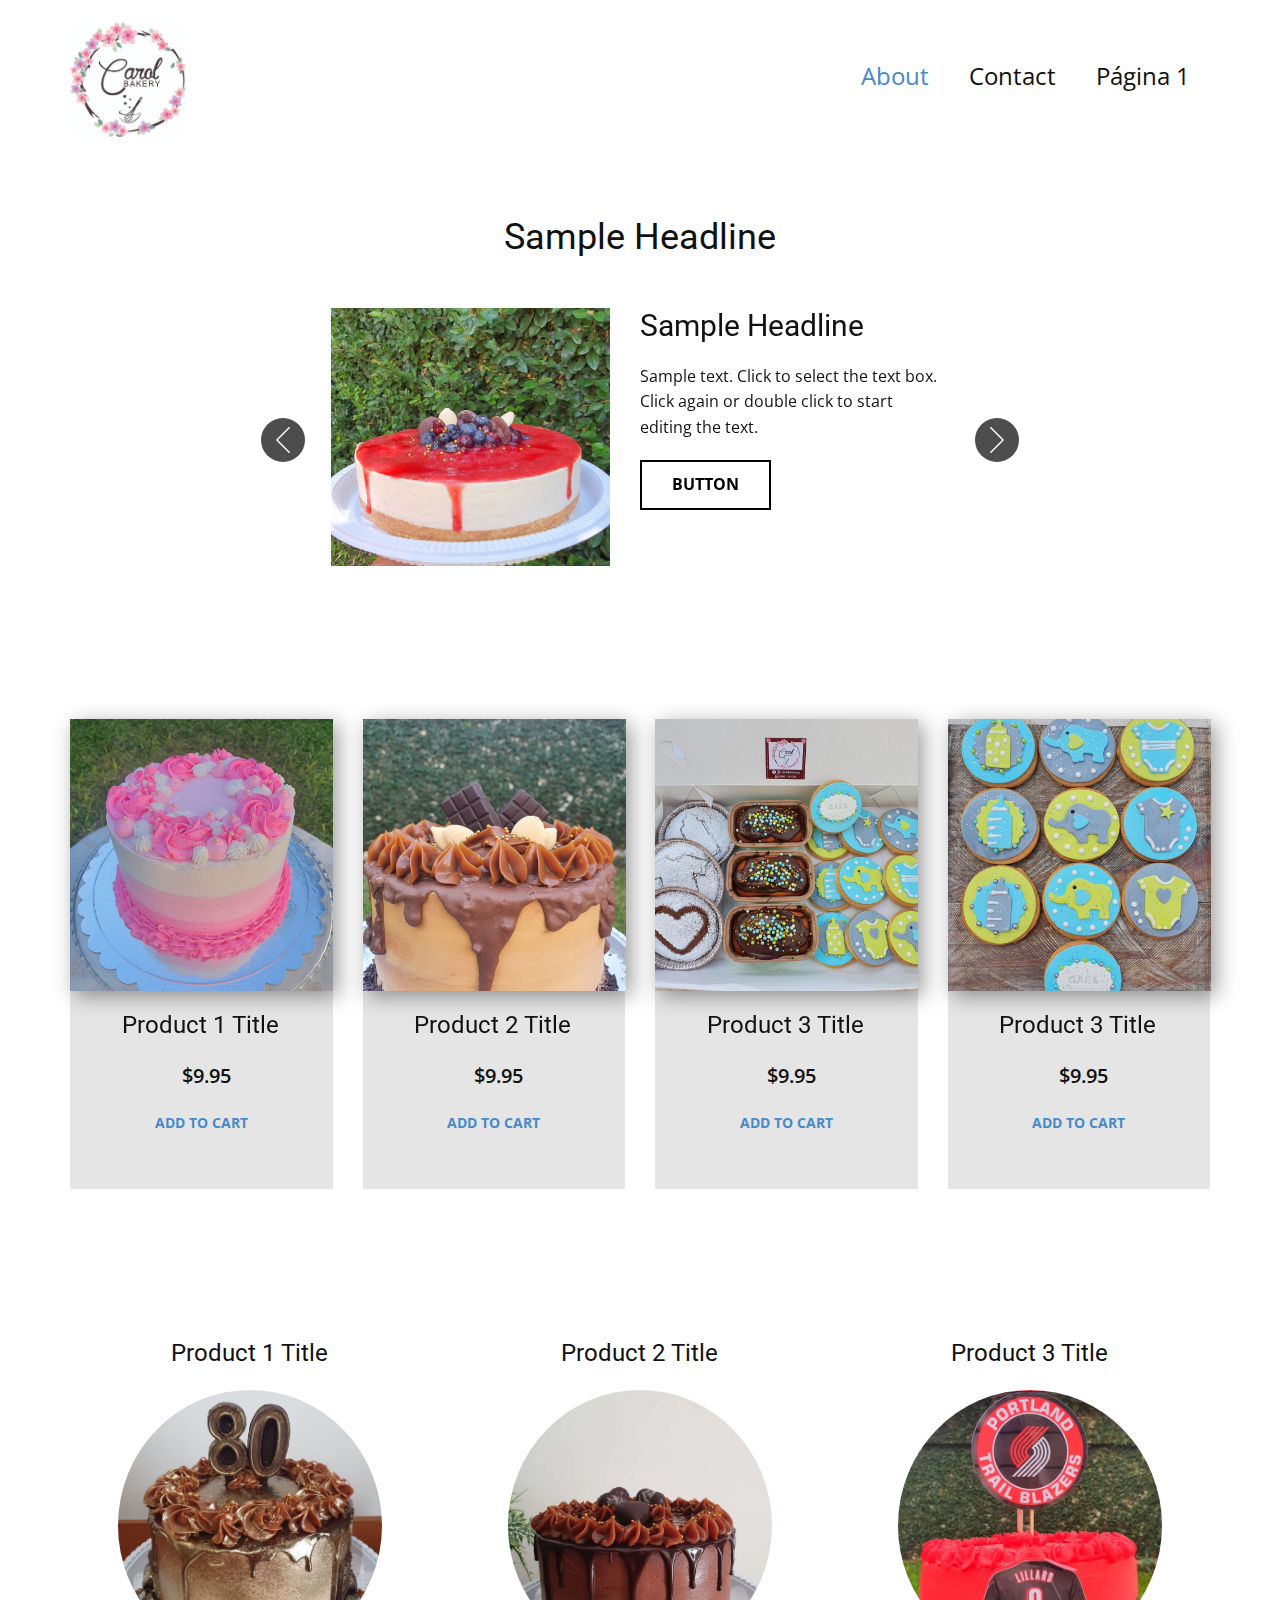
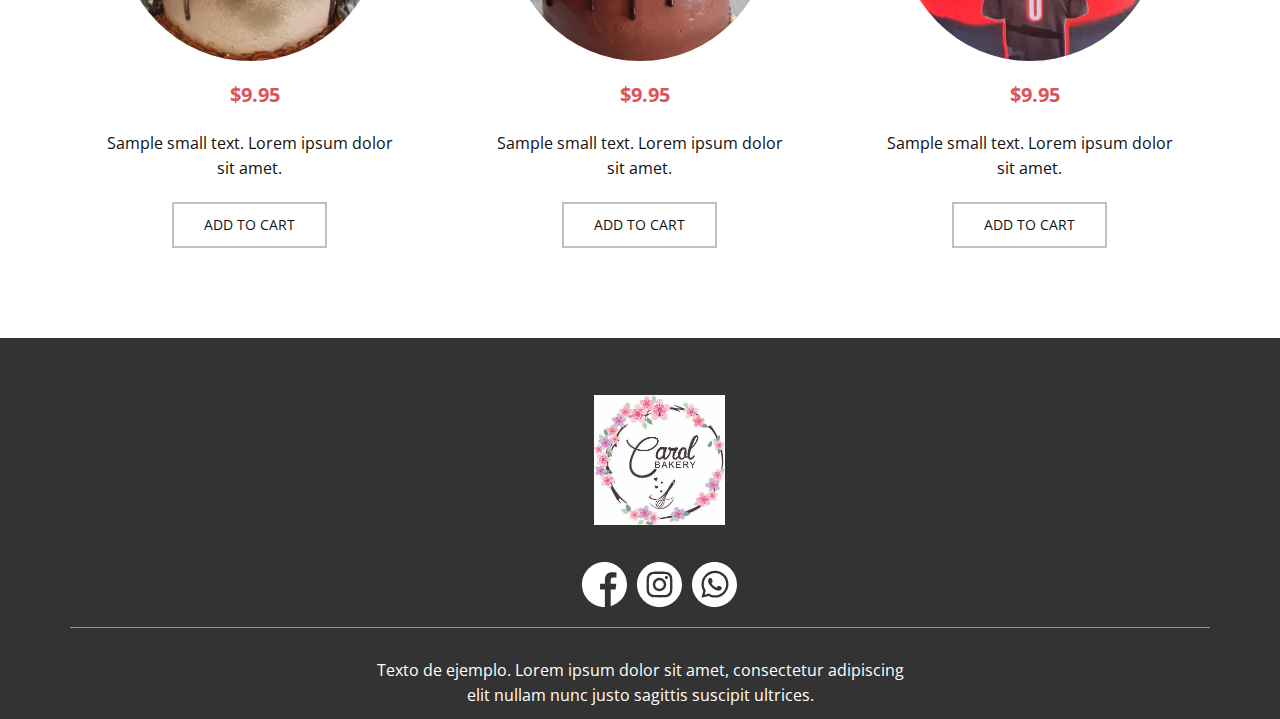
==== index.html @ dc50ce35 "prueba" ====
<!DOCTYPE html>
<html style="font-size: 16px;">
  <head>
    <meta name="viewport" content="width=device-width, initial-scale=1.0">
    <meta charset="utf-8">
    <meta name="keywords" content="">
    <meta name="description" content="">
    <meta name="page_type" content="np-template-header-footer-from-plugin">
    <title>About</title>
    <link rel="stylesheet" href="nicepage.css" media="screen">
<link rel="stylesheet" href="About.css" media="screen">
    <script class="u-script" type="text/javascript" src="jquery.js" defer=""></script>
    <script class="u-script" type="text/javascript" src="nicepage.js" defer=""></script>
    <meta name="generator" content="Nicepage 3.17.2, nicepage.com">
    <link id="u-theme-google-font" rel="stylesheet" href="https://fonts.googleapis.com/css?family=Roboto:100,100i,300,300i,400,400i,500,500i,700,700i,900,900i|Open+Sans:300,300i,400,400i,600,600i,700,700i,800,800i">
    
    
    
    
    <script type="application/ld+json">{
		"@context": "http://schema.org",
		"@type": "Organization",
		"name": "CarolBakery",
		"logo": "images/WhatsAppImage2021-06-10at11.25.12PM.jpeg",
		"sameAs": []
}</script>
    <meta property="og:title" content="About">
    <meta property="og:type" content="website">
    <meta name="theme-color" content="#478ac9">
  </head>
  <body data-home-page="About.html" data-home-page-title="About" class="u-body"><header class="u-clearfix u-header u-header" id="sec-b04c"><div class="u-clearfix u-sheet u-sheet-1">
        <a href="https://nicepage.com" class="u-image u-logo u-image-1" data-image-width="509" data-image-height="503">
          <img src="images/WhatsAppImage2021-06-10at11.25.12PM.jpeg" class="u-logo-image u-logo-image-1" data-image-width="115.6667">
        </a>
        <nav class="u-menu u-menu-dropdown u-offcanvas u-menu-1">
          <div class="menu-collapse" style="font-size: 1.5rem; letter-spacing: 0px;">
            <a class="u-button-style u-custom-left-right-menu-spacing u-custom-padding-bottom u-custom-top-bottom-menu-spacing u-nav-link u-text-active-palette-1-base u-text-hover-palette-2-base" href="#">
              <svg><use xmlns:xlink="http://www.w3.org/1999/xlink" xlink:href="#menu-hamburger"></use></svg>
              <svg version="1.1" xmlns="http://www.w3.org/2000/svg" xmlns:xlink="http://www.w3.org/1999/xlink"><defs><symbol id="menu-hamburger" viewBox="0 0 16 16" style="width: 16px; height: 16px;"><rect y="1" width="16" height="2"></rect><rect y="7" width="16" height="2"></rect><rect y="13" width="16" height="2"></rect>
</symbol>
</defs></svg>
            </a>
          </div>
          <div class="u-nav-container">
            <ul class="u-nav u-unstyled u-nav-1"><li class="u-nav-item"><a class="u-button-style u-nav-link u-text-active-palette-1-base u-text-hover-palette-2-base" href="About.html" style="padding: 10px 20px;">About</a>
</li><li class="u-nav-item"><a class="u-button-style u-nav-link u-text-active-palette-1-base u-text-hover-palette-2-base" href="Contact.html" style="padding: 10px 20px;">Contact</a>
</li><li class="u-nav-item"><a class="u-button-style u-nav-link u-text-active-palette-1-base u-text-hover-palette-2-base" href="Página-1.html" style="padding: 10px 20px;">Página 1</a>
</li></ul>
          </div>
          <div class="u-nav-container-collapse">
            <div class="u-black u-container-style u-inner-container-layout u-opacity u-opacity-95 u-sidenav">
              <div class="u-sidenav-overflow">
                <div class="u-menu-close"></div>
                <ul class="u-align-center u-nav u-popupmenu-items u-unstyled u-nav-2"><li class="u-nav-item"><a class="u-button-style u-nav-link" href="About.html">About</a>
</li><li class="u-nav-item"><a class="u-button-style u-nav-link" href="Contact.html">Contact</a>
</li><li class="u-nav-item"><a class="u-button-style u-nav-link" href="Página-1.html">Página 1</a>
</li></ul>
              </div>
            </div>
            <div class="u-black u-menu-overlay u-opacity u-opacity-70"></div>
          </div>
        </nav>
      </div></header>
    <section class="u-align-center u-clearfix u-section-1" id="sec-1456">
      <div class="u-clearfix u-sheet u-valign-middle-lg u-valign-middle-md u-valign-middle-sm u-valign-middle-xs u-sheet-1">
        <h2 class="u-text u-text-1">Sample Headline</h2>
        <div id="carousel-1c88" data-interval="5000" data-u-ride="carousel" class="u-carousel u-slider u-slider-1">
          <ol class="u-absolute-hcenter u-carousel-indicators u-hidden u-carousel-indicators-1">
            <li data-u-target="#carousel-1c88" class="u-active u-grey-30" data-u-slide-to="0"></li>
            <li data-u-target="#carousel-1c88" class="u-grey-30" data-u-slide-to="1"></li>
            <li data-u-target="#carousel-1c88" class="u-grey-30" data-u-slide-to="2"></li>
            <li data-u-target="#carousel-1c88" class="u-grey-30" data-u-slide-to="3"></li>
          </ol>
          <div class="u-carousel-inner" role="listbox">
            <div class="u-active u-align-left u-carousel-item u-container-style u-slide">
              <div class="u-container-layout u-valign-middle-xl u-container-layout-1">
                <img alt="" class="u-expanded-width-sm u-expanded-width-xs u-image u-image-default u-image-1" data-image-width="809" data-image-height="1080" src="images/WhatsAppImage2021-06-10at11.10.25PM2.jpeg">
                <h3 class="u-text u-text-2">Sample Headline</h3>
                <p class="u-text u-text-3">Sample text. Click to select the text box. Click again or double click to start editing the text.</p>
                <a href="https://wa.me/595981114459" class="u-border-2 u-border-black u-btn u-button-style u-hover-black u-none u-text-black u-text-hover-white u-btn-1">Button</a>
              </div>
            </div>
            <div class="u-align-left u-carousel-item u-container-style u-slide">
              <div class="u-container-layout u-valign-middle-xl u-container-layout-2">
                <img alt="" class="u-expanded-width-sm u-expanded-width-xs u-image u-image-default u-image-2" data-image-width="756" data-image-height="1008" src="images/WhatsAppImage2021-06-10at11.10.24PM.jpeg" data-animation-name="shake" data-animation-duration="1000" data-animation-delay="0" data-animation-direction="">
                <h3 class="u-text u-text-4">Sample Headline</h3>
                <p class="u-text u-text-5">Sample text. Click to select the text box. Click again or double click to start editing the text.</p>
                <a href="https://wa.me/595981114459" class="u-border-2 u-border-black u-btn u-button-style u-hover-black u-none u-text-black u-text-hover-white u-btn-2">Button</a>
              </div>
            </div>
            <div class="u-align-left u-carousel-item u-container-style u-slide">
              <div class="u-container-layout u-valign-middle-xl u-container-layout-3">
                <img alt="" class="u-expanded-width-sm u-expanded-width-xs u-image u-image-default u-image-3" data-image-width="1280" data-image-height="966" src="images/WhatsAppImage2021-06-10at11.13.07PM1.jpeg" data-animation-name="shake" data-animation-duration="1000" data-animation-delay="0" data-animation-direction="">
                <h3 class="u-text u-text-6">Sample Headline</h3>
                <p class="u-text u-text-7">Sample text. Click to select the text box. Click again or double click to start editing the text.</p>
                <a href="https://wa.me/595981114459" class="u-border-2 u-border-black u-btn u-button-style u-hover-black u-none u-text-black u-text-hover-white u-btn-3">Button</a>
              </div>
            </div>
            <div class="u-align-left u-carousel-item u-container-style u-slide">
              <div class="u-container-layout u-valign-middle-xl u-container-layout-4">
                <img alt="" class="u-expanded-width-sm u-expanded-width-xs u-image u-image-default u-image-4" data-image-width="1032" data-image-height="1280" src="images/WhatsAppImage2021-06-10at11.10.25PM1.jpeg" data-animation-name="shake" data-animation-duration="1000" data-animation-delay="0" data-animation-direction="">
                <h3 class="u-text u-text-8">Sample Headline</h3>
                <p class="u-text u-text-9">Sample text. Click to select the text box. Click again or double click to start editing the text.</p>
                <a href="https://wa.me/595981114459" class="u-border-2 u-border-black u-btn u-button-style u-hover-black u-none u-text-black u-text-hover-white u-btn-4">Button</a>
              </div>
            </div>
          </div>
          <a class="u-absolute-vcenter u-carousel-control u-carousel-control-prev u-grey-70 u-icon-circle u-spacing-9 u-carousel-control-1" href="#carousel-1c88" role="button" data-u-slide="prev">
            <span aria-hidden="true">
              <svg viewBox="0 0 477.175 477.175"><path d="M145.188,238.575l215.5-215.5c5.3-5.3,5.3-13.8,0-19.1s-13.8-5.3-19.1,0l-225.1,225.1c-5.3,5.3-5.3,13.8,0,19.1l225.1,225
                    c2.6,2.6,6.1,4,9.5,4s6.9-1.3,9.5-4c5.3-5.3,5.3-13.8,0-19.1L145.188,238.575z"></path></svg>
            </span>
            <span class="sr-only">+Previous</span>
          </a>
          <a class="u-absolute-vcenter u-carousel-control u-carousel-control-next u-grey-70 u-icon-circle u-spacing-9 u-carousel-control-2" href="#carousel-1c88" role="button" data-u-slide="next">
            <span aria-hidden="true">
              <svg viewBox="0 0 477.175 477.175"><path d="M360.731,229.075l-225.1-225.1c-5.3-5.3-13.8-5.3-19.1,0s-5.3,13.8,0,19.1l215.5,215.5l-215.5,215.5
                    c-5.3,5.3-5.3,13.8,0,19.1c2.6,2.6,6.1,4,9.5,4c3.4,0,6.9-1.3,9.5-4l225.1-225.1C365.931,242.875,365.931,234.275,360.731,229.075z"></path></svg>
            </span>
            <span class="sr-only">+Next</span>
          </a>
        </div>
      </div>
    </section>
    <section class="u-align-center u-clearfix u-section-2" id="sec-2763">
      <div class="u-clearfix u-sheet u-valign-middle u-sheet-1"><!--products--><!--products_options_json--><!--{"type":"Recent","source":"","tags":"","count":""}--><!--/products_options_json-->
        <div class="u-expanded-width u-products u-products-1">
          <div class="u-repeater u-repeater-1"><!--product_item-->
            <div class="u-align-center u-container-style u-grey-10 u-products-item u-repeater-item u-shape-rectangle u-repeater-item-1">
              <div class="u-container-layout u-similar-container u-valign-top u-container-layout-1"><!--product_image-->
                <img alt="" class="u-expanded-width u-image u-image-default u-product-control u-image-1" src="images/WhatsAppImage2021-06-10at11.12.27PM1.jpeg" data-image-width="960" data-image-height="1280" data-animation-name="zoomIn" data-animation-duration="1000" data-animation-delay="0" data-animation-direction=""><!--/product_image--><!--product_title-->
                <h4 class="u-align-center u-product-control u-text u-text-1">
                  <a class="u-product-title-link" href="#"><!--product_title_content-->Product 1 Title<!--/product_title_content--></a>
                </h4><!--/product_title--><!--product_price-->
                <div class="u-product-control u-product-price u-product-price-1">
                  <div class="u-price-wrapper u-spacing-10"><!--product_old_price-->
                    <div class="u-hide-price u-old-price"><!--product_old_price_content-->$12<!--/product_old_price_content--></div><!--/product_old_price--><!--product_regular_price-->
                    <div class="u-price" style="font-size: 1.25rem; font-weight: 600;"><!--product_regular_price_content-->$9.95<!--/product_regular_price_content--></div><!--/product_regular_price-->
                  </div>
                </div><!--/product_price--><!--product_button--><!--options_json--><!--{"clickType":"add-to-cart","content":""}--><!--/options_json-->
                <a href="" class="u-border-active-none u-border-hover-none u-btn u-btn-rectangle u-button-style u-none u-product-control u-text-palette-1-base u-btn-1"><!--product_button_content-->Add to Cart<!--/product_button_content--></a><!--/product_button-->
              </div>
            </div><!--/product_item--><!--product_item-->
            <div class="u-align-center u-container-style u-grey-10 u-products-item u-repeater-item u-shape-rectangle u-repeater-item-2">
              <div class="u-container-layout u-similar-container u-valign-top u-container-layout-2"><!--product_image-->
                <img alt="" class="u-expanded-width u-image u-image-default u-product-control u-image-2" src="images/WhatsAppImage2021-06-10at11.12.27PM.jpeg" data-image-width="960" data-image-height="1280" data-animation-name="zoomIn" data-animation-duration="1000" data-animation-delay="0" data-animation-direction=""><!--/product_image--><!--product_title-->
                <h4 class="u-align-center u-product-control u-text u-text-2">
                  <a class="u-product-title-link" href="#"><!--product_title_content-->Product 2 Title<!--/product_title_content--></a>
                </h4><!--/product_title--><!--product_price-->
                <div class="u-product-control u-product-price u-product-price-2">
                  <div class="u-price-wrapper u-spacing-10"><!--product_old_price-->
                    <div class="u-hide-price u-old-price"><!--product_old_price_content-->$12<!--/product_old_price_content--></div><!--/product_old_price--><!--product_regular_price-->
                    <div class="u-price" style="font-size: 1.25rem; font-weight: 600;"><!--product_regular_price_content-->$9.95<!--/product_regular_price_content--></div><!--/product_regular_price-->
                  </div>
                </div><!--/product_price--><!--product_button--><!--options_json--><!--{"clickType":"add-to-cart","content":""}--><!--/options_json-->
                <a href="" class="u-border-active-none u-border-hover-none u-btn u-btn-rectangle u-button-style u-none u-product-control u-text-palette-1-base u-btn-2"><!--product_button_content-->Add to Cart<!--/product_button_content--></a><!--/product_button-->
              </div>
            </div><!--/product_item--><!--product_item-->
            <div class="u-align-center u-container-style u-grey-10 u-products-item u-repeater-item u-shape-rectangle u-repeater-item-3">
              <div class="u-container-layout u-similar-container u-valign-top u-container-layout-3"><!--product_image-->
                <img alt="" class="u-expanded-width u-image u-image-default u-product-control u-image-3" src="images/WhatsAppImage2021-06-10at11.13.07PM.jpeg" data-image-width="1280" data-image-height="960" data-animation-name="zoomIn" data-animation-duration="1000" data-animation-delay="0" data-animation-direction=""><!--/product_image--><!--product_title-->
                <h4 class="u-align-center u-product-control u-text u-text-3">
                  <a class="u-product-title-link" href="#"><!--product_title_content-->Product 3 Title<!--/product_title_content--></a>
                </h4><!--/product_title--><!--product_price-->
                <div class="u-product-control u-product-price u-product-price-3">
                  <div class="u-price-wrapper u-spacing-10"><!--product_old_price-->
                    <div class="u-hide-price u-old-price"><!--product_old_price_content-->$12<!--/product_old_price_content--></div><!--/product_old_price--><!--product_regular_price-->
                    <div class="u-price" style="font-size: 1.25rem; font-weight: 600;"><!--product_regular_price_content-->$9.95<!--/product_regular_price_content--></div><!--/product_regular_price-->
                  </div>
                </div><!--/product_price--><!--product_button--><!--options_json--><!--{"clickType":"add-to-cart","content":""}--><!--/options_json-->
                <a href="" class="u-border-active-none u-border-hover-none u-btn u-btn-rectangle u-button-style u-none u-product-control u-text-palette-1-base u-btn-3"><!--product_button_content-->Add to Cart<!--/product_button_content--></a><!--/product_button-->
              </div>
            </div><!--/product_item--><!--product_item-->
            <div class="u-align-center u-container-style u-grey-10 u-products-item u-repeater-item u-shape-rectangle u-repeater-item-4">
              <div class="u-container-layout u-similar-container u-valign-top u-container-layout-4"><!--product_image-->
                <img alt="" class="u-expanded-width u-image u-image-default u-product-control u-image-4" src="images/WhatsAppImage2021-06-10at11.13.06PM.jpeg" data-image-width="1040" data-image-height="1280" data-animation-name="zoomIn" data-animation-duration="1000" data-animation-delay="0" data-animation-direction=""><!--/product_image--><!--product_title-->
                <h4 class="u-align-center u-product-control u-text u-text-4">
                  <a class="u-product-title-link" href="#"><!--product_title_content-->Product 3 Title<!--/product_title_content--></a>
                </h4><!--/product_title--><!--product_price-->
                <div class="u-product-control u-product-price u-product-price-4">
                  <div class="u-price-wrapper u-spacing-10"><!--product_old_price-->
                    <div class="u-hide-price u-old-price"><!--product_old_price_content-->$12<!--/product_old_price_content--></div><!--/product_old_price--><!--product_regular_price-->
                    <div class="u-price" style="font-size: 1.25rem; font-weight: 600;"><!--product_regular_price_content-->$9.95<!--/product_regular_price_content--></div><!--/product_regular_price-->
                  </div>
                </div><!--/product_price--><!--product_button--><!--options_json--><!--{"clickType":"add-to-cart","content":""}--><!--/options_json-->
                <a href="" class="u-border-active-none u-border-hover-none u-btn u-btn-rectangle u-button-style u-none u-product-control u-text-palette-1-base u-btn-4"><!--product_button_content-->Add to Cart<!--/product_button_content--></a><!--/product_button-->
              </div>
            </div><!--/product_item-->
          </div>
        </div><!--/products-->
      </div>
    </section>
    <section class="u-align-center u-clearfix u-section-3" id="sec-f4dd">
      <div class="u-clearfix u-sheet u-valign-middle u-sheet-1"><!--products--><!--products_options_json--><!--{"type":"Recent","source":"","tags":"","count":""}--><!--/products_options_json-->
        <div class="u-expanded-width u-layout-grid u-products u-products-1">
          <div class="u-repeater u-repeater-1"><!--product_item-->
            <div class="u-align-center u-container-style u-products-item u-repeater-item u-white u-repeater-item-1">
              <div class="u-container-layout u-similar-container u-valign-top u-container-layout-1"><!--product_title-->
                <h4 class="u-align-center u-product-control u-text u-text-1">
                  <a class="u-product-title-link" href="#"><!--product_title_content-->Product 1 Title<!--/product_title_content--></a>
                </h4><!--/product_title--><!--product_image-->
                <div alt="" class="u-expanded-width-lg u-image u-image-circle u-product-control u-image-1" data-image-width="1143" data-image-height="1280" data-animation-name="rotateIn" data-animation-duration="1000" data-animation-delay="0" data-animation-direction=""></div><!--/product_image--><!--product_price-->
                <div class="u-product-control u-product-price u-product-price-1">
                  <div class="u-price-wrapper u-spacing-10"><!--product_old_price-->
                    <div class="u-hide-price u-old-price"><!--product_old_price_content-->$12<!--/product_old_price_content--></div><!--/product_old_price--><!--product_regular_price-->
                    <div class="u-price u-text-palette-2-base" style="font-size: 1.25rem; font-weight: 700;"><!--product_regular_price_content-->$9.95<!--/product_regular_price_content--></div><!--/product_regular_price-->
                  </div>
                </div><!--/product_price--><!--product_content-->
                <div class="u-product-control u-product-desc u-text u-text-2"><!--product_content_content-->Sample small text. Lorem ipsum dolor sit amet.<!--/product_content_content--></div><!--/product_content--><!--product_button--><!--options_json--><!--{"clickType":"add-to-cart","content":""}--><!--/options_json-->
                <a href="" class="u-border-2 u-border-grey-25 u-btn u-btn-rectangle u-button-style u-none u-product-control u-text-body-color u-btn-1"><!--product_button_content-->Add to Cart<!--/product_button_content--></a><!--/product_button-->
              </div>
            </div><!--/product_item--><!--product_item-->
            <div class="u-align-center u-container-style u-products-item u-repeater-item u-white u-repeater-item-2">
              <div class="u-container-layout u-similar-container u-valign-top u-container-layout-2"><!--product_title-->
                <h4 class="u-align-center u-product-control u-text u-text-3">
                  <a class="u-product-title-link" href="#"><!--product_title_content-->Product 2 Title<!--/product_title_content--></a>
                </h4><!--/product_title--><!--product_image-->
                <div alt="" class="u-expanded-width-lg u-image u-image-circle u-product-control u-image-2" data-image-width="756" data-image-height="1008" data-animation-name="rotateIn" data-animation-duration="1000" data-animation-delay="0" data-animation-direction=""></div><!--/product_image--><!--product_price-->
                <div class="u-product-control u-product-price u-product-price-2">
                  <div class="u-price-wrapper u-spacing-10"><!--product_old_price-->
                    <div class="u-hide-price u-old-price"><!--product_old_price_content-->$12<!--/product_old_price_content--></div><!--/product_old_price--><!--product_regular_price-->
                    <div class="u-price u-text-palette-2-base" style="font-size: 1.25rem; font-weight: 700;"><!--product_regular_price_content-->$9.95<!--/product_regular_price_content--></div><!--/product_regular_price-->
                  </div>
                </div><!--/product_price--><!--product_content-->
                <div class="u-product-control u-product-desc u-text u-text-4"><!--product_content_content-->Sample small text. Lorem ipsum dolor sit amet.<!--/product_content_content--></div><!--/product_content--><!--product_button--><!--options_json--><!--{"clickType":"add-to-cart","content":""}--><!--/options_json-->
                <a href="" class="u-border-2 u-border-grey-25 u-btn u-btn-rectangle u-button-style u-none u-product-control u-text-body-color u-btn-2"><!--product_button_content-->Add to Cart<!--/product_button_content--></a><!--/product_button-->
              </div>
            </div><!--/product_item--><!--product_item-->
            <div class="u-align-center u-container-style u-products-item u-repeater-item u-white u-repeater-item-3">
              <div class="u-container-layout u-similar-container u-valign-top u-container-layout-3"><!--product_title-->
                <h4 class="u-align-center u-product-control u-text u-text-5">
                  <a class="u-product-title-link" href="#"><!--product_title_content-->Product 3 Title<!--/product_title_content--></a>
                </h4><!--/product_title--><!--product_image-->
                <div alt="" class="u-expanded-width-lg u-image u-image-circle u-product-control u-image-3" data-animation-name="rotateIn" data-animation-duration="1000" data-animation-delay="0" data-animation-direction="" data-image-width="582" data-image-height="976"></div><!--/product_image--><!--product_price-->
                <div class="u-product-control u-product-price u-product-price-3">
                  <div class="u-price-wrapper u-spacing-10"><!--product_old_price-->
                    <div class="u-hide-price u-old-price"><!--product_old_price_content-->$12<!--/product_old_price_content--></div><!--/product_old_price--><!--product_regular_price-->
                    <div class="u-price u-text-palette-2-base" style="font-size: 1.25rem; font-weight: 700;"><!--product_regular_price_content-->$9.95<!--/product_regular_price_content--></div><!--/product_regular_price-->
                  </div>
                </div><!--/product_price--><!--product_content-->
                <div class="u-product-control u-product-desc u-text u-text-6"><!--product_content_content-->Sample small text. Lorem ipsum dolor sit amet.<!--/product_content_content--></div><!--/product_content--><!--product_button--><!--options_json--><!--{"clickType":"add-to-cart","content":""}--><!--/options_json-->
                <a href="" class="u-border-2 u-border-grey-25 u-btn u-btn-rectangle u-button-style u-none u-product-control u-text-body-color u-btn-3"><!--product_button_content-->Add to Cart<!--/product_button_content--></a><!--/product_button-->
              </div>
            </div><!--/product_item-->
          </div>
        </div><!--/products-->
      </div>
    </section>
    
    
    <footer class="u-clearfix u-footer u-grey-80" id="sec-2618"><div class="u-clearfix u-sheet u-sheet-1">
        <div class="u-align-left u-social-icons u-spacing-10 u-social-icons-1"></div>
        <a href="https://nicepage.com" class="u-image u-logo u-image-1" data-image-width="509" data-image-height="503">
          <img src="images/WhatsAppImage2021-06-10at11.25.12PM.jpeg" class="u-logo-image u-logo-image-1" data-image-width="130.6668">
        </a>
        <div class="u-social-icons u-spacing-10 u-social-icons-2">
          <a class="u-social-url" target="_blank" title="Custom" href=""><span class="u-icon u-icon-circle u-social-custom u-social-icon u-icon-1"><svg class="u-svg-link" preserveAspectRatio="xMidYMin slice" viewBox="0 0 512 512" style=""><use xmlns:xlink="http://www.w3.org/1999/xlink" xlink:href="#svg-a820"></use></svg><svg class="u-svg-content" viewBox="0 0 512 512" id="svg-a820"><path d="m512 256c0-141.4-114.6-256-256-256s-256 114.6-256 256 114.6 256 256 256c1.5 0 3 0 4.5-.1v-199.2h-55v-64.1h55v-47.2c0-54.7 33.4-84.5 82.2-84.5 23.4 0 43.5 1.7 49.3 2.5v57.2h-33.6c-26.5 0-31.7 12.6-31.7 31.1v40.8h63.5l-8.3 64.1h-55.2v189.5c107-30.7 185.3-129.2 185.3-246.1z"></path></svg></span>
          </a>
          <a class="u-social-url" target="_blank" title="Custom" href=""><span class="u-icon u-icon-circle u-social-custom u-social-icon u-icon-2"><svg class="u-svg-link" preserveAspectRatio="xMidYMin slice" viewBox="0 0 512 512" style=""><use xmlns:xlink="http://www.w3.org/1999/xlink" xlink:href="#svg-7fd6"></use></svg><svg class="u-svg-content" viewBox="0 0 512 512" id="svg-7fd6"><path d="m305 256c0 27.0625-21.9375 49-49 49s-49-21.9375-49-49 21.9375-49 49-49 49 21.9375 49 49zm0 0"></path><path d="m370.59375 169.304688c-2.355469-6.382813-6.113281-12.160157-10.996094-16.902344-4.742187-4.882813-10.515625-8.640625-16.902344-10.996094-5.179687-2.011719-12.960937-4.40625-27.292968-5.058594-15.503906-.707031-20.152344-.859375-59.402344-.859375-39.253906 0-43.902344.148438-59.402344.855469-14.332031.65625-22.117187 3.050781-27.292968 5.0625-6.386719 2.355469-12.164063 6.113281-16.902344 10.996094-4.882813 4.742187-8.640625 10.515625-11 16.902344-2.011719 5.179687-4.40625 12.964843-5.058594 27.296874-.707031 15.5-.859375 20.148438-.859375 59.402344 0 39.25.152344 43.898438.859375 59.402344.652344 14.332031 3.046875 22.113281 5.058594 27.292969 2.359375 6.386719 6.113281 12.160156 10.996094 16.902343 4.742187 4.882813 10.515624 8.640626 16.902343 10.996094 5.179688 2.015625 12.964844 4.410156 27.296875 5.0625 15.5.707032 20.144532.855469 59.398438.855469 39.257812 0 43.90625-.148437 59.402344-.855469 14.332031-.652344 22.117187-3.046875 27.296874-5.0625 12.820313-4.945312 22.953126-15.078125 27.898438-27.898437 2.011719-5.179688 4.40625-12.960938 5.0625-27.292969.707031-15.503906.855469-20.152344.855469-59.402344 0-39.253906-.148438-43.902344-.855469-59.402344-.652344-14.332031-3.046875-22.117187-5.0625-27.296874zm-114.59375 162.179687c-41.691406 0-75.488281-33.792969-75.488281-75.484375s33.796875-75.484375 75.488281-75.484375c41.6875 0 75.484375 33.792969 75.484375 75.484375s-33.796875 75.484375-75.484375 75.484375zm78.46875-136.3125c-9.742188 0-17.640625-7.898437-17.640625-17.640625s7.898437-17.640625 17.640625-17.640625 17.640625 7.898437 17.640625 17.640625c-.003906 9.742188-7.898437 17.640625-17.640625 17.640625zm0 0"></path><path d="m256 0c-141.363281 0-256 114.636719-256 256s114.636719 256 256 256 256-114.636719 256-256-114.636719-256-256-256zm146.113281 316.605469c-.710937 15.648437-3.199219 26.332031-6.832031 35.683593-7.636719 19.746094-23.246094 35.355469-42.992188 42.992188-9.347656 3.632812-20.035156 6.117188-35.679687 6.832031-15.675781.714844-20.683594.886719-60.605469.886719-39.925781 0-44.929687-.171875-60.609375-.886719-15.644531-.714843-26.332031-3.199219-35.679687-6.832031-9.8125-3.691406-18.695313-9.476562-26.039063-16.957031-7.476562-7.339844-13.261719-16.226563-16.953125-26.035157-3.632812-9.347656-6.121094-20.035156-6.832031-35.679687-.722656-15.679687-.890625-20.6875-.890625-60.609375s.167969-44.929688.886719-60.605469c.710937-15.648437 3.195312-26.332031 6.828125-35.683593 3.691406-9.808594 9.480468-18.695313 16.960937-26.035157 7.339844-7.480469 16.226563-13.265625 26.035157-16.957031 9.351562-3.632812 20.035156-6.117188 35.683593-6.832031 15.675781-.714844 20.683594-.886719 60.605469-.886719s44.929688.171875 60.605469.890625c15.648437.710937 26.332031 3.195313 35.683593 6.824219 9.808594 3.691406 18.695313 9.480468 26.039063 16.960937 7.476563 7.34375 13.265625 16.226563 16.953125 26.035157 3.636719 9.351562 6.121094 20.035156 6.835938 35.683593.714843 15.675781.882812 20.683594.882812 60.605469s-.167969 44.929688-.886719 60.605469zm0 0"></path></svg></span>
          </a>
          <a class="u-social-url" target="_blank" title="Custom" href=""><span class="u-icon u-icon-circle u-social-custom u-social-icon u-icon-3"><svg class="u-svg-link" preserveAspectRatio="xMidYMin slice" viewBox="0 0 512 512" style=""><use xmlns:xlink="http://www.w3.org/1999/xlink" xlink:href="#svg-a3d3"></use></svg><svg class="u-svg-content" viewBox="0 0 512 512" id="svg-a3d3"><path d="m256 0c-141.363281 0-256 114.636719-256 256s114.636719 256 256 256 256-114.636719 256-256-114.636719-256-256-256zm5.425781 405.050781c-.003906 0 .003907 0 0 0h-.0625c-25.644531-.011719-50.84375-6.441406-73.222656-18.644531l-81.222656 21.300781 21.738281-79.375c-13.410156-23.226562-20.464844-49.578125-20.453125-76.574219.035156-84.453124 68.769531-153.160156 153.222656-153.160156 40.984375.015625 79.457031 15.96875 108.382813 44.917969 28.929687 28.953125 44.851562 67.4375 44.835937 108.363281-.035156 84.457032-68.777343 153.171875-153.21875 153.171875zm0 0"></path><path d="m261.476562 124.46875c-70.246093 0-127.375 57.105469-127.40625 127.300781-.007812 24.054688 6.726563 47.480469 19.472657 67.75l3.027343 4.816407-12.867187 46.980468 48.199219-12.640625 4.652344 2.757813c19.550781 11.601562 41.964843 17.738281 64.816406 17.746094h.050781c70.191406 0 127.320313-57.109376 127.351563-127.308594.011718-34.019532-13.222657-66.003906-37.265626-90.066406-24.042968-24.0625-56.019531-37.324219-90.03125-37.335938zm74.90625 182.035156c-3.191406 8.9375-18.484374 17.097656-25.839843 18.199219-6.597657.984375-14.941407 1.394531-24.113281-1.515625-5.5625-1.765625-12.691407-4.121094-21.828126-8.0625-38.402343-16.578125-63.484374-55.234375-65.398437-57.789062-1.914063-2.554688-15.632813-20.753907-15.632813-39.59375 0-18.835938 9.890626-28.097657 13.398438-31.925782 3.511719-3.832031 7.660156-4.789062 10.210938-4.789062 2.550781 0 5.105468.023437 7.335937.132812 2.351563.117188 5.507813-.894531 8.613281 6.570313 3.191406 7.664062 10.847656 26.5 11.804688 28.414062.957031 1.917969 1.59375 4.152344.320312 6.707031-1.277344 2.554688-5.519531 8.066407-9.570312 13.089844-1.699219 2.105469-3.914063 3.980469-1.679688 7.8125 2.230469 3.828125 9.917969 16.363282 21.296875 26.511719 14.625 13.039063 26.960938 17.078125 30.789063 18.996094 3.824218 1.914062 6.058594 1.59375 8.292968-.957031 2.230469-2.554688 9.570313-11.175782 12.121094-15.007813 2.550782-3.832031 5.105469-3.191406 8.613282-1.914063 3.511718 1.273438 22.332031 10.535157 26.160156 12.449219 3.828125 1.917969 6.378906 2.875 7.335937 4.472657.960938 1.597656.960938 9.257812-2.230469 18.199218zm0 0"></path></svg></span>
          </a>
        </div>
        <div class="u-border-1 u-border-white u-expanded-width u-line u-line-horizontal u-opacity u-opacity-50 u-line-1"></div>
        <p class="u-align-center u-text u-text-1">Texto de ejemplo. Lorem ipsum dolor sit amet, consectetur adipiscing elit nullam nunc justo sagittis suscipit ultrices.</p>
      </div></footer>
  </body>
</html>
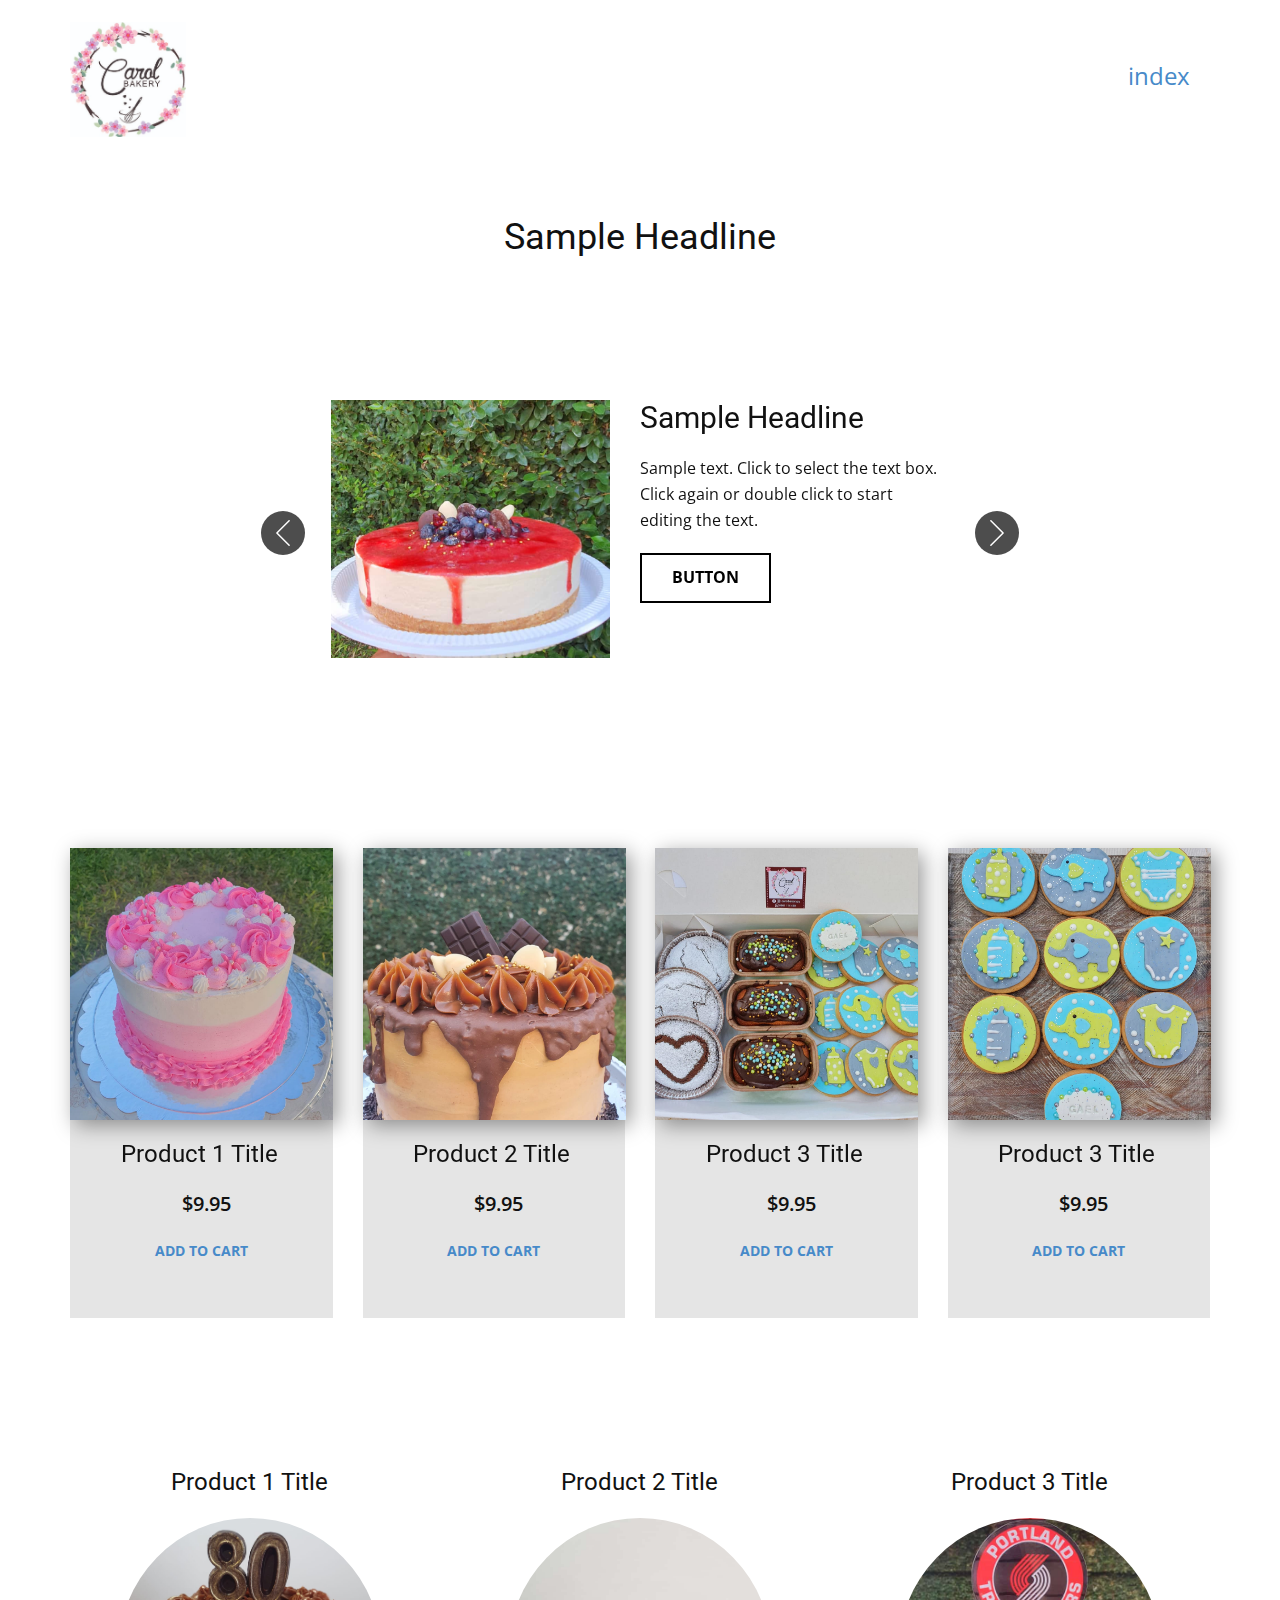
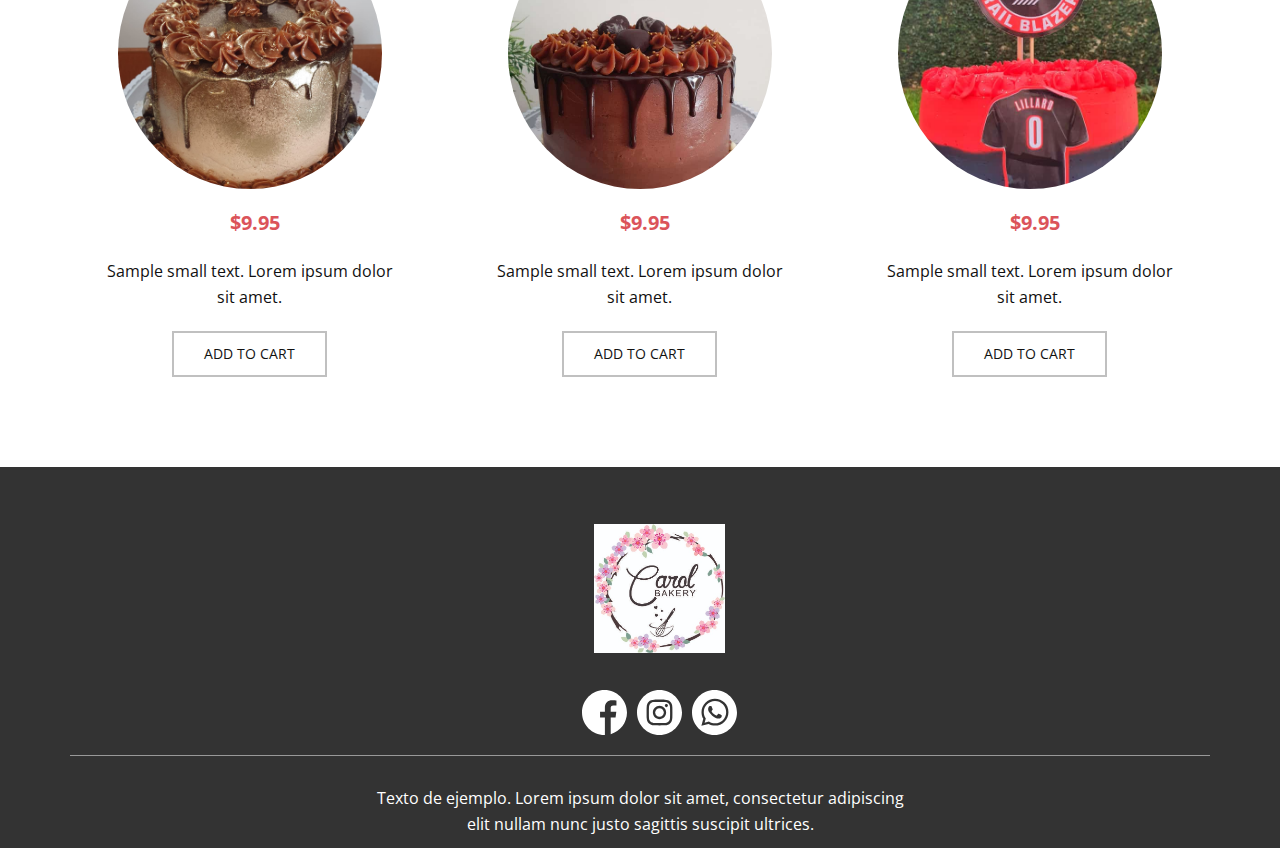
==== commit 93f83056: "xd" ====
--- a/index.html
+++ b/index.html
@@ -6,9 +6,9 @@
     <meta name="keywords" content="">
     <meta name="description" content="">
     <meta name="page_type" content="np-template-header-footer-from-plugin">
-    <title>About</title>
+    <title>index</title>
     <link rel="stylesheet" href="nicepage.css" media="screen">
-<link rel="stylesheet" href="About.css" media="screen">
+<link rel="stylesheet" href="index.css" media="screen">
     <script class="u-script" type="text/javascript" src="jquery.js" defer=""></script>
     <script class="u-script" type="text/javascript" src="nicepage.js" defer=""></script>
     <meta name="generator" content="Nicepage 3.17.2, nicepage.com">
@@ -24,11 +24,11 @@
 		"logo": "images/WhatsAppImage2021-06-10at11.25.12PM.jpeg",
 		"sameAs": []
 }</script>
-    <meta property="og:title" content="About">
+    <meta property="og:title" content="index">
     <meta property="og:type" content="website">
     <meta name="theme-color" content="#478ac9">
   </head>
-  <body data-home-page="About.html" data-home-page-title="About" class="u-body"><header class="u-clearfix u-header u-header" id="sec-b04c"><div class="u-clearfix u-sheet u-sheet-1">
+  <body data-home-page="index.html" data-home-page-title="index" class="u-body"><header class="u-clearfix u-header u-header" id="sec-b04c"><div class="u-clearfix u-sheet u-sheet-1">
         <a href="https://nicepage.com" class="u-image u-logo u-image-1" data-image-width="509" data-image-height="503">
           <img src="images/WhatsAppImage2021-06-10at11.25.12PM.jpeg" class="u-logo-image u-logo-image-1" data-image-width="115.6667">
         </a>
@@ -42,18 +42,14 @@
             </a>
           </div>
           <div class="u-nav-container">
-            <ul class="u-nav u-unstyled u-nav-1"><li class="u-nav-item"><a class="u-button-style u-nav-link u-text-active-palette-1-base u-text-hover-palette-2-base" href="About.html" style="padding: 10px 20px;">About</a>
-</li><li class="u-nav-item"><a class="u-button-style u-nav-link u-text-active-palette-1-base u-text-hover-palette-2-base" href="Contact.html" style="padding: 10px 20px;">Contact</a>
-</li><li class="u-nav-item"><a class="u-button-style u-nav-link u-text-active-palette-1-base u-text-hover-palette-2-base" href="Página-1.html" style="padding: 10px 20px;">Página 1</a>
+            <ul class="u-nav u-unstyled u-nav-1"><li class="u-nav-item"><a class="u-button-style u-nav-link u-text-active-palette-1-base u-text-hover-palette-2-base" href="index.html" style="padding: 10px 20px;">index</a>
 </li></ul>
           </div>
           <div class="u-nav-container-collapse">
             <div class="u-black u-container-style u-inner-container-layout u-opacity u-opacity-95 u-sidenav">
               <div class="u-sidenav-overflow">
                 <div class="u-menu-close"></div>
-                <ul class="u-align-center u-nav u-popupmenu-items u-unstyled u-nav-2"><li class="u-nav-item"><a class="u-button-style u-nav-link" href="About.html">About</a>
-</li><li class="u-nav-item"><a class="u-button-style u-nav-link" href="Contact.html">Contact</a>
-</li><li class="u-nav-item"><a class="u-button-style u-nav-link" href="Página-1.html">Página 1</a>
+                <ul class="u-align-center u-nav u-popupmenu-items u-unstyled u-nav-2"><li class="u-nav-item"><a class="u-button-style u-nav-link" href="index.html">index</a>
 </li></ul>
               </div>
             </div>
@@ -68,8 +64,6 @@
           <ol class="u-absolute-hcenter u-carousel-indicators u-hidden u-carousel-indicators-1">
             <li data-u-target="#carousel-1c88" class="u-active u-grey-30" data-u-slide-to="0"></li>
             <li data-u-target="#carousel-1c88" class="u-grey-30" data-u-slide-to="1"></li>
-            <li data-u-target="#carousel-1c88" class="u-grey-30" data-u-slide-to="2"></li>
-            <li data-u-target="#carousel-1c88" class="u-grey-30" data-u-slide-to="3"></li>
           </ol>
           <div class="u-carousel-inner" role="listbox">
             <div class="u-active u-align-left u-carousel-item u-container-style u-slide">
@@ -82,26 +76,10 @@
             </div>
             <div class="u-align-left u-carousel-item u-container-style u-slide">
               <div class="u-container-layout u-valign-middle-xl u-container-layout-2">
-                <img alt="" class="u-expanded-width-sm u-expanded-width-xs u-image u-image-default u-image-2" data-image-width="756" data-image-height="1008" src="images/WhatsAppImage2021-06-10at11.10.24PM.jpeg" data-animation-name="shake" data-animation-duration="1000" data-animation-delay="0" data-animation-direction="">
+                <img alt="" class="u-expanded-width-sm u-expanded-width-xs u-image u-image-default u-image-2" data-image-width="1280" data-image-height="960" src="images/WhatsAppImage2021-06-10at11.13.07PM.jpeg">
                 <h3 class="u-text u-text-4">Sample Headline</h3>
                 <p class="u-text u-text-5">Sample text. Click to select the text box. Click again or double click to start editing the text.</p>
                 <a href="https://wa.me/595981114459" class="u-border-2 u-border-black u-btn u-button-style u-hover-black u-none u-text-black u-text-hover-white u-btn-2">Button</a>
-              </div>
-            </div>
-            <div class="u-align-left u-carousel-item u-container-style u-slide">
-              <div class="u-container-layout u-valign-middle-xl u-container-layout-3">
-                <img alt="" class="u-expanded-width-sm u-expanded-width-xs u-image u-image-default u-image-3" data-image-width="1280" data-image-height="966" src="images/WhatsAppImage2021-06-10at11.13.07PM1.jpeg" data-animation-name="shake" data-animation-duration="1000" data-animation-delay="0" data-animation-direction="">
-                <h3 class="u-text u-text-6">Sample Headline</h3>
-                <p class="u-text u-text-7">Sample text. Click to select the text box. Click again or double click to start editing the text.</p>
-                <a href="https://wa.me/595981114459" class="u-border-2 u-border-black u-btn u-button-style u-hover-black u-none u-text-black u-text-hover-white u-btn-3">Button</a>
-              </div>
-            </div>
-            <div class="u-align-left u-carousel-item u-container-style u-slide">
-              <div class="u-container-layout u-valign-middle-xl u-container-layout-4">
-                <img alt="" class="u-expanded-width-sm u-expanded-width-xs u-image u-image-default u-image-4" data-image-width="1032" data-image-height="1280" src="images/WhatsAppImage2021-06-10at11.10.25PM1.jpeg" data-animation-name="shake" data-animation-duration="1000" data-animation-delay="0" data-animation-direction="">
-                <h3 class="u-text u-text-8">Sample Headline</h3>
-                <p class="u-text u-text-9">Sample text. Click to select the text box. Click again or double click to start editing the text.</p>
-                <a href="https://wa.me/595981114459" class="u-border-2 u-border-black u-btn u-button-style u-hover-black u-none u-text-black u-text-hover-white u-btn-4">Button</a>
               </div>
             </div>
           </div>
--- a/index.css
+++ b/index.css
@@ -0,0 +1,840 @@
+.u-section-1 .u-sheet-1 {
+  min-height: 501px;
+}
+
+.u-section-1 .u-text-1 {
+  width: 561px;
+  font-size: 2.25rem;
+  margin: 60px auto 0;
+}
+
+.u-section-1 .u-slider-1 {
+  width: 758px;
+  min-height: 510px;
+  margin: 20px auto 0;
+}
+
+.u-section-1 .u-carousel-indicators-1 {
+  position: absolute;
+  bottom: 10px;
+  width: auto;
+  height: auto;
+}
+
+.u-section-1 .u-container-layout-1 {
+  padding: 30px 80px 30px 70px;
+}
+
+.u-section-1 .u-image-1 {
+  height: 258px;
+  width: 279px;
+  margin: 0 auto 0 0;
+}
+
+.u-section-1 .u-text-2 {
+  margin: -258px 0 0 309px;
+}
+
+.u-section-1 .u-text-3 {
+  margin: 20px 0 0 309px;
+}
+
+.u-section-1 .u-btn-1 {
+  border-style: solid;
+  font-weight: 700;
+  text-transform: uppercase;
+  margin: 20px 309px 62px;
+}
+
+.u-section-1 .u-container-layout-2 {
+  padding: 30px 80px 30px 70px;
+}
+
+.u-section-1 .u-image-2 {
+  height: 258px;
+  width: 279px;
+  margin: 0 auto 0 0;
+}
+
+.u-section-1 .u-text-4 {
+  margin: 0 -80px 0 -70px;
+}
+
+.u-section-1 .u-text-5 {
+  margin: 0 -80px 0 -70px;
+}
+
+.u-section-1 .u-btn-2 {
+  border-style: solid;
+  font-weight: 700;
+  text-transform: uppercase;
+  margin: 20px 309px 62px;
+}
+
+.u-section-1 .u-carousel-control-1 {
+  width: 44px;
+  height: 44px;
+  background-image: none;
+  left: 0;
+  position: absolute;
+  right: auto;
+}
+
+.u-section-1 .u-carousel-control-2 {
+  width: 44px;
+  height: 44px;
+  background-image: none;
+  left: auto;
+  right: 0;
+  position: absolute;
+}
+
+@media (max-width: 1199px) {
+  .u-section-1 .u-slider-1 {
+    margin-bottom: 60px;
+    height: auto;
+  }
+
+  .u-section-1 .u-text-2 {
+    width: auto;
+    margin-left: 299px;
+  }
+
+  .u-section-1 .u-text-3 {
+    width: auto;
+    margin-left: 299px;
+  }
+
+  .u-section-1 .u-btn-1 {
+    margin-right: auto;
+    margin-bottom: 0;
+    margin-left: 299px;
+  }
+
+  .u-section-1 .u-text-4 {
+    width: auto;
+    margin-right: 0;
+    margin-left: 299px;
+  }
+
+  .u-section-1 .u-text-5 {
+    width: auto;
+    margin-right: 0;
+    margin-left: 299px;
+  }
+
+  .u-section-1 .u-btn-2 {
+    margin-right: auto;
+    margin-bottom: 0;
+    margin-left: 299px;
+  }
+}
+
+@media (max-width: 991px) {
+  .u-section-1 .u-slider-1 {
+    width: 720px;
+  }
+
+  .u-section-1 .u-container-layout-1 {
+    padding-left: 55px;
+    padding-right: 55px;
+  }
+
+  .u-section-1 .u-text-2 {
+    margin-left: 308px;
+  }
+
+  .u-section-1 .u-text-3 {
+    margin-left: 308px;
+  }
+
+  .u-section-1 .u-btn-1 {
+    margin-left: 308px;
+  }
+
+  .u-section-1 .u-container-layout-2 {
+    padding-left: 55px;
+    padding-right: 55px;
+  }
+
+  .u-section-1 .u-text-4 {
+    margin-left: 308px;
+  }
+
+  .u-section-1 .u-text-5 {
+    margin-left: 308px;
+  }
+
+  .u-section-1 .u-btn-2 {
+    margin-left: 308px;
+  }
+}
+
+@media (max-width: 767px) {
+  .u-section-1 .u-text-1 {
+    width: 540px;
+  }
+
+  .u-section-1 .u-slider-1 {
+    width: 540px;
+  }
+
+  .u-section-1 .u-container-layout-1 {
+    padding-right: 10px;
+    padding-left: 10px;
+  }
+
+  .u-section-1 .u-image-1 {
+    height: 340px;
+    margin-right: initial;
+    margin-left: initial;
+    width: auto;
+  }
+
+  .u-section-1 .u-text-2 {
+    margin-top: 20px;
+    margin-right: auto;
+    margin-left: 0;
+  }
+
+  .u-section-1 .u-text-3 {
+    margin-right: auto;
+    margin-left: 0;
+  }
+
+  .u-section-1 .u-btn-1 {
+    margin-left: 0;
+  }
+
+  .u-section-1 .u-container-layout-2 {
+    padding-right: 10px;
+    padding-left: 10px;
+  }
+
+  .u-section-1 .u-image-2 {
+    height: 340px;
+    margin-right: initial;
+    margin-left: initial;
+    width: auto;
+  }
+
+  .u-section-1 .u-text-4 {
+    margin-top: 20px;
+    margin-right: auto;
+    margin-left: 0;
+  }
+
+  .u-section-1 .u-text-5 {
+    margin-right: auto;
+    margin-left: 0;
+  }
+
+  .u-section-1 .u-btn-2 {
+    margin-left: 74px;
+  }
+}
+
+@media (max-width: 575px) {
+  .u-section-1 .u-text-1 {
+    width: 340px;
+    font-size: 1.5rem;
+  }
+
+  .u-section-1 .u-slider-1 {
+    width: 340px;
+    min-height: 370px;
+  }
+
+  .u-section-1 .u-image-1 {
+    height: 313px;
+    width: auto;
+    margin-right: initial;
+    margin-left: initial;
+  }
+
+  .u-section-1 .u-text-2 {
+    margin-right: 0;
+    margin-left: 18px;
+  }
+
+  .u-section-1 .u-text-3 {
+    margin-right: 0;
+    margin-left: 18px;
+  }
+
+  .u-section-1 .u-btn-1 {
+    margin-left: 18px;
+  }
+
+  .u-section-1 .u-image-2 {
+    height: 313px;
+    width: auto;
+    margin-right: initial;
+    margin-left: initial;
+  }
+
+  .u-section-1 .u-text-4 {
+    margin-right: 0;
+    margin-left: 18px;
+  }
+
+  .u-section-1 .u-text-5 {
+    margin-right: 0;
+    margin-left: 18px;
+  }
+
+  .u-section-1 .u-btn-2 {
+    margin-left: 18px;
+  }
+}.u-section-2 .u-sheet-1 {
+  min-height: 590px;
+}
+
+.u-section-2 .u-products-1 {
+  margin-top: 60px;
+  margin-bottom: 60px;
+}
+
+.u-section-2 .u-repeater-1 {
+  grid-auto-columns: calc(25% - 22.5px);
+  grid-template-columns: calc(25% - 22.5px) calc(25% - 22.5px) calc(25% - 22.5px) calc(25% - 22.5px);
+  grid-gap: 30px 30px;
+  min-height: 470px;
+}
+
+.u-section-2 .u-repeater-item-1 {
+  background-image: none;
+}
+
+.u-section-2 .u-container-layout-1 {
+  padding: 0 0 30px;
+}
+
+.u-section-2 .u-image-1 {
+  height: 272px;
+  margin-top: 0;
+  margin-bottom: 0;
+  box-shadow: 5px 5px 20px 0 rgba(0,0,0,0.4);
+  animation-duration: 1000ms;
+}
+
+.u-section-2 .u-text-1 {
+  margin: 20px 17px 0 13px;
+}
+
+.u-section-2 .u-product-price-1 {
+  margin: 20px auto 0;
+}
+
+.u-section-2 .u-btn-1 {
+  border-style: none;
+  text-transform: uppercase;
+  font-size: 0.875rem;
+  font-weight: 700;
+  margin: 20px auto 0;
+  padding: 0;
+}
+
+.u-section-2 .u-repeater-item-2 {
+  background-image: none;
+}
+
+.u-section-2 .u-container-layout-2 {
+  padding: 0 0 30px;
+}
+
+.u-section-2 .u-image-2 {
+  height: 272px;
+  margin-top: 0;
+  margin-bottom: 0;
+  box-shadow: 5px 5px 20px 0 rgba(0,0,0,0.4);
+  animation-duration: 1000ms;
+}
+
+.u-section-2 .u-text-2 {
+  margin: 20px 17px 0 13px;
+}
+
+.u-section-2 .u-product-price-2 {
+  margin: 20px auto 0;
+}
+
+.u-section-2 .u-btn-2 {
+  border-style: none;
+  text-transform: uppercase;
+  font-size: 0.875rem;
+  font-weight: 700;
+  margin: 20px auto 0;
+  padding: 0;
+}
+
+.u-section-2 .u-repeater-item-3 {
+  background-image: none;
+}
+
+.u-section-2 .u-container-layout-3 {
+  padding: 0 0 30px;
+}
+
+.u-section-2 .u-image-3 {
+  height: 272px;
+  margin-top: 0;
+  margin-bottom: 0;
+  box-shadow: 5px 5px 20px 0 rgba(0,0,0,0.4);
+  animation-duration: 1000ms;
+}
+
+.u-section-2 .u-text-3 {
+  margin: 20px 17px 0 13px;
+}
+
+.u-section-2 .u-product-price-3 {
+  margin: 20px auto 0;
+}
+
+.u-section-2 .u-btn-3 {
+  border-style: none;
+  text-transform: uppercase;
+  font-size: 0.875rem;
+  font-weight: 700;
+  margin: 20px auto 0;
+  padding: 0;
+}
+
+.u-section-2 .u-repeater-item-4 {
+  background-image: none;
+}
+
+.u-section-2 .u-container-layout-4 {
+  padding: 0 0 30px;
+}
+
+.u-section-2 .u-image-4 {
+  height: 272px;
+  margin-top: 0;
+  margin-bottom: 0;
+  box-shadow: 5px 5px 20px 0 rgba(0,0,0,0.4);
+  animation-duration: 1000ms;
+}
+
+.u-section-2 .u-text-4 {
+  margin: 20px 17px 0 13px;
+}
+
+.u-section-2 .u-product-price-4 {
+  margin: 20px auto 0;
+}
+
+.u-section-2 .u-btn-4 {
+  border-style: none;
+  text-transform: uppercase;
+  font-size: 0.875rem;
+  font-weight: 700;
+  margin: 20px auto 0;
+  padding: 0;
+}
+
+@media (max-width: 1199px) {
+  .u-section-2 .u-sheet-1 {
+    min-height: 508px;
+  }
+
+  .u-section-2 .u-products-1 {
+    height: auto;
+  }
+
+  .u-section-2 .u-image-1 {
+    height: 236px;
+  }
+
+  .u-section-2 .u-text-1 {
+    margin-left: 0;
+    margin-right: 0;
+  }
+
+  .u-section-2 .u-image-2 {
+    height: 236px;
+  }
+
+  .u-section-2 .u-text-2 {
+    margin-left: 0;
+    margin-right: 0;
+  }
+
+  .u-section-2 .u-image-3 {
+    height: 236px;
+  }
+
+  .u-section-2 .u-text-3 {
+    margin-left: 0;
+    margin-right: 0;
+  }
+
+  .u-section-2 .u-image-4 {
+    height: 236px;
+  }
+
+  .u-section-2 .u-text-4 {
+    margin-left: 0;
+    margin-right: 0;
+  }
+}
+
+@media (max-width: 991px) {
+  .u-section-2 .u-sheet-1 {
+    min-height: 1176px;
+  }
+
+  .u-section-2 .u-repeater-1 {
+    grid-auto-columns: calc(50% - 15px);
+    grid-template-columns: calc(50% - 15px) calc(50% - 15px);
+  }
+
+  .u-section-2 .u-image-1 {
+    height: 341px;
+  }
+
+  .u-section-2 .u-image-2 {
+    height: 341px;
+  }
+
+  .u-section-2 .u-image-3 {
+    height: 341px;
+  }
+
+  .u-section-2 .u-image-4 {
+    height: 341px;
+  }
+}
+
+@media (max-width: 767px) {
+  .u-section-2 .u-sheet-1 {
+    min-height: 1309px;
+  }
+
+  .u-section-2 .u-repeater-1 {
+    grid-auto-columns: 100%;
+    grid-template-columns: 100%;
+  }
+
+  .u-section-2 .u-image-1 {
+    height: 512px;
+  }
+
+  .u-section-2 .u-image-2 {
+    height: 512px;
+  }
+
+  .u-section-2 .u-image-3 {
+    height: 512px;
+  }
+
+  .u-section-2 .u-image-4 {
+    height: 512px;
+  }
+}
+
+@media (max-width: 575px) {
+  .u-section-2 .u-image-1 {
+    height: 316px;
+  }
+
+  .u-section-2 .u-image-2 {
+    height: 316px;
+  }
+
+  .u-section-2 .u-image-3 {
+    height: 316px;
+  }
+
+  .u-section-2 .u-image-4 {
+    height: 316px;
+  }
+}.u-section-3 .u-sheet-1 {
+  min-height: 590px;
+}
+
+.u-section-3 .u-products-1 {
+  margin: 60px auto 60px 0;
+}
+
+.u-section-3 .u-repeater-1 {
+  grid-auto-columns: calc(33.3333% - 20px);
+  grid-template-columns: calc(33.3333% - 20px) calc(33.3333% - 20px) calc(33.3333% - 20px);
+  grid-gap: 30px 30px;
+  min-height: 567px;
+}
+
+.u-section-3 .u-repeater-item-1 {
+  background-image: none;
+}
+
+.u-section-3 .u-container-layout-1 {
+  padding: 30px;
+}
+
+.u-section-3 .u-text-1 {
+  margin: 0;
+}
+
+.u-section-3 .u-image-1 {
+  height: 271px;
+  width: 264px;
+  background-image: url("images/WhatsAppImage2021-06-10at11.10.58PM.jpeg");
+  background-position: 50% 50%;
+  animation-duration: 1000ms;
+  margin: 22px auto 0;
+}
+
+.u-section-3 .u-product-price-1 {
+  margin: 18px auto 0;
+}
+
+.u-section-3 .u-text-2 {
+  margin: 20px 0 0;
+}
+
+.u-section-3 .u-btn-1 {
+  border-style: solid;
+  text-transform: uppercase;
+  font-size: 0.875rem;
+  font-weight: normal;
+  margin: 20px auto 0;
+}
+
+.u-section-3 .u-repeater-item-2 {
+  background-image: none;
+}
+
+.u-section-3 .u-container-layout-2 {
+  padding: 30px;
+}
+
+.u-section-3 .u-text-3 {
+  margin: 0;
+}
+
+.u-section-3 .u-image-2 {
+  height: 271px;
+  width: 264px;
+  background-image: url("images/WhatsAppImage2021-06-10at11.10.27PM2.jpeg");
+  background-position: 50% 50%;
+  animation-duration: 1000ms;
+  margin: 22px auto 0;
+}
+
+.u-section-3 .u-product-price-2 {
+  margin: 18px auto 0;
+}
+
+.u-section-3 .u-text-4 {
+  margin: 20px 0 0;
+}
+
+.u-section-3 .u-btn-2 {
+  border-style: solid;
+  text-transform: uppercase;
+  font-size: 0.875rem;
+  font-weight: normal;
+  margin: 20px auto 0;
+}
+
+.u-section-3 .u-repeater-item-3 {
+  background-image: none;
+}
+
+.u-section-3 .u-container-layout-3 {
+  padding: 30px;
+}
+
+.u-section-3 .u-text-5 {
+  margin: 0;
+}
+
+.u-section-3 .u-image-3 {
+  height: 271px;
+  width: 264px;
+  background-image: url("images/WhatsAppImage2021-06-10at11.10.27PM1.jpeg");
+  background-position: 50% 50%;
+  animation-duration: 1000ms;
+  margin: 22px auto 0;
+}
+
+.u-section-3 .u-product-price-3 {
+  margin: 18px auto 0;
+}
+
+.u-section-3 .u-text-6 {
+  margin: 20px 0 0;
+}
+
+.u-section-3 .u-btn-3 {
+  border-style: solid;
+  text-transform: uppercase;
+  font-size: 0.875rem;
+  font-weight: normal;
+  margin: 20px auto 0;
+}
+
+@media (max-width: 1199px) {
+  .u-section-3 .u-sheet-1 {
+    min-height: 508px;
+  }
+
+  .u-section-3 .u-products-1 {
+    height: auto;
+    margin-right: initial;
+    margin-left: initial;
+  }
+
+  .u-section-3 .u-repeater-1 {
+    margin: 20px 0 0;
+  }
+
+  .u-section-3 .u-image-1 {
+    height: 236px;
+    margin-right: initial;
+    margin-left: initial;
+    width: auto;
+  }
+
+  .u-section-3 .u-btn-1 {
+    padding: 0;
+  }
+
+  .u-section-3 .u-image-2 {
+    height: 236px;
+    margin-right: initial;
+    margin-left: initial;
+    width: auto;
+  }
+
+  .u-section-3 .u-text-4 {
+    padding: 0 0 30px;
+  }
+
+  .u-section-3 .u-btn-2 {
+    padding: 0;
+  }
+
+  .u-section-3 .u-image-3 {
+    height: 236px;
+    margin-right: initial;
+    margin-left: initial;
+    width: auto;
+  }
+
+  .u-section-3 .u-text-6 {
+    height: 236px;
+  }
+
+  .u-section-3 .u-btn-3 {
+    padding: 0;
+  }
+}
+
+@media (max-width: 991px) {
+  .u-section-3 .u-sheet-1 {
+    min-height: 1176px;
+  }
+
+  .u-section-3 .u-repeater-1 {
+    grid-auto-columns: calc(50% - 15px);
+    grid-template-columns: calc(50% - 15px) calc(50% - 15px);
+  }
+
+  .u-section-3 .u-image-1 {
+    height: 341px;
+    width: 341px;
+    margin-left: auto;
+    margin-right: auto;
+  }
+
+  .u-section-3 .u-image-2 {
+    height: 341px;
+    width: 341px;
+    margin-left: auto;
+    margin-right: auto;
+  }
+
+  .u-section-3 .u-image-3 {
+    height: 341px;
+    width: 341px;
+    margin-left: auto;
+    margin-right: auto;
+  }
+
+  .u-section-3 .u-text-6 {
+    height: 341px;
+  }
+}
+
+@media (max-width: 767px) {
+  .u-section-3 .u-sheet-1 {
+    min-height: 1309px;
+  }
+
+  .u-section-3 .u-repeater-1 {
+    grid-auto-columns: calc(100% - 0px);
+    grid-template-columns: 100%;
+  }
+
+  .u-section-3 .u-container-layout-1 {
+    padding-left: 10px;
+    padding-right: 10px;
+  }
+
+  .u-section-3 .u-image-1 {
+    height: 512px;
+    width: 512px;
+  }
+
+  .u-section-3 .u-container-layout-2 {
+    padding-left: 10px;
+    padding-right: 10px;
+  }
+
+  .u-section-3 .u-image-2 {
+    height: 512px;
+    width: 512px;
+  }
+
+  .u-section-3 .u-container-layout-3 {
+    padding-left: 10px;
+    padding-right: 10px;
+  }
+
+  .u-section-3 .u-image-3 {
+    height: 512px;
+    width: 512px;
+  }
+
+  .u-section-3 .u-text-6 {
+    height: 512px;
+  }
+}
+
+@media (max-width: 575px) {
+  .u-section-3 .u-repeater-1 {
+    grid-auto-columns: 100%;
+  }
+
+  .u-section-3 .u-image-1 {
+    height: 316px;
+    width: 316px;
+  }
+
+  .u-section-3 .u-image-2 {
+    height: 316px;
+    width: 316px;
+  }
+
+  .u-section-3 .u-image-3 {
+    height: 316px;
+    width: 316px;
+  }
+
+  .u-section-3 .u-text-6 {
+    height: 316px;
+  }
+}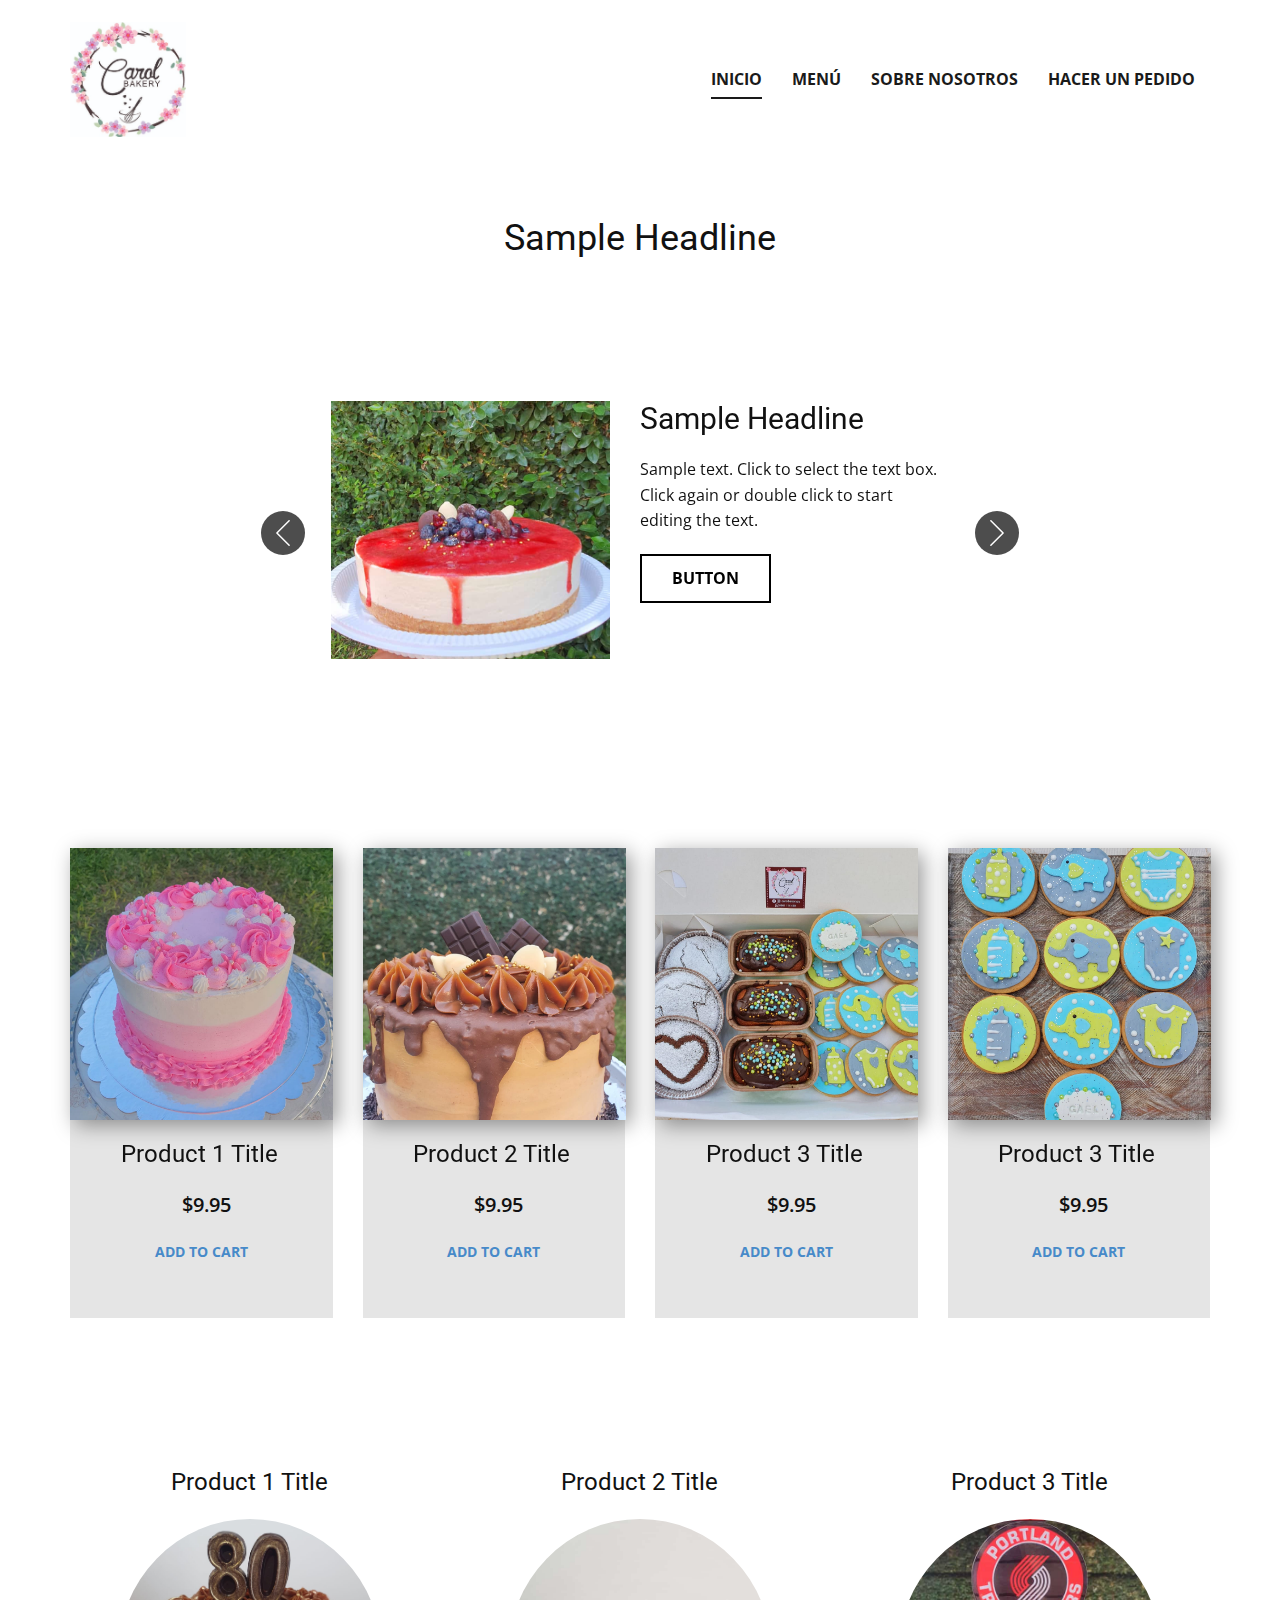
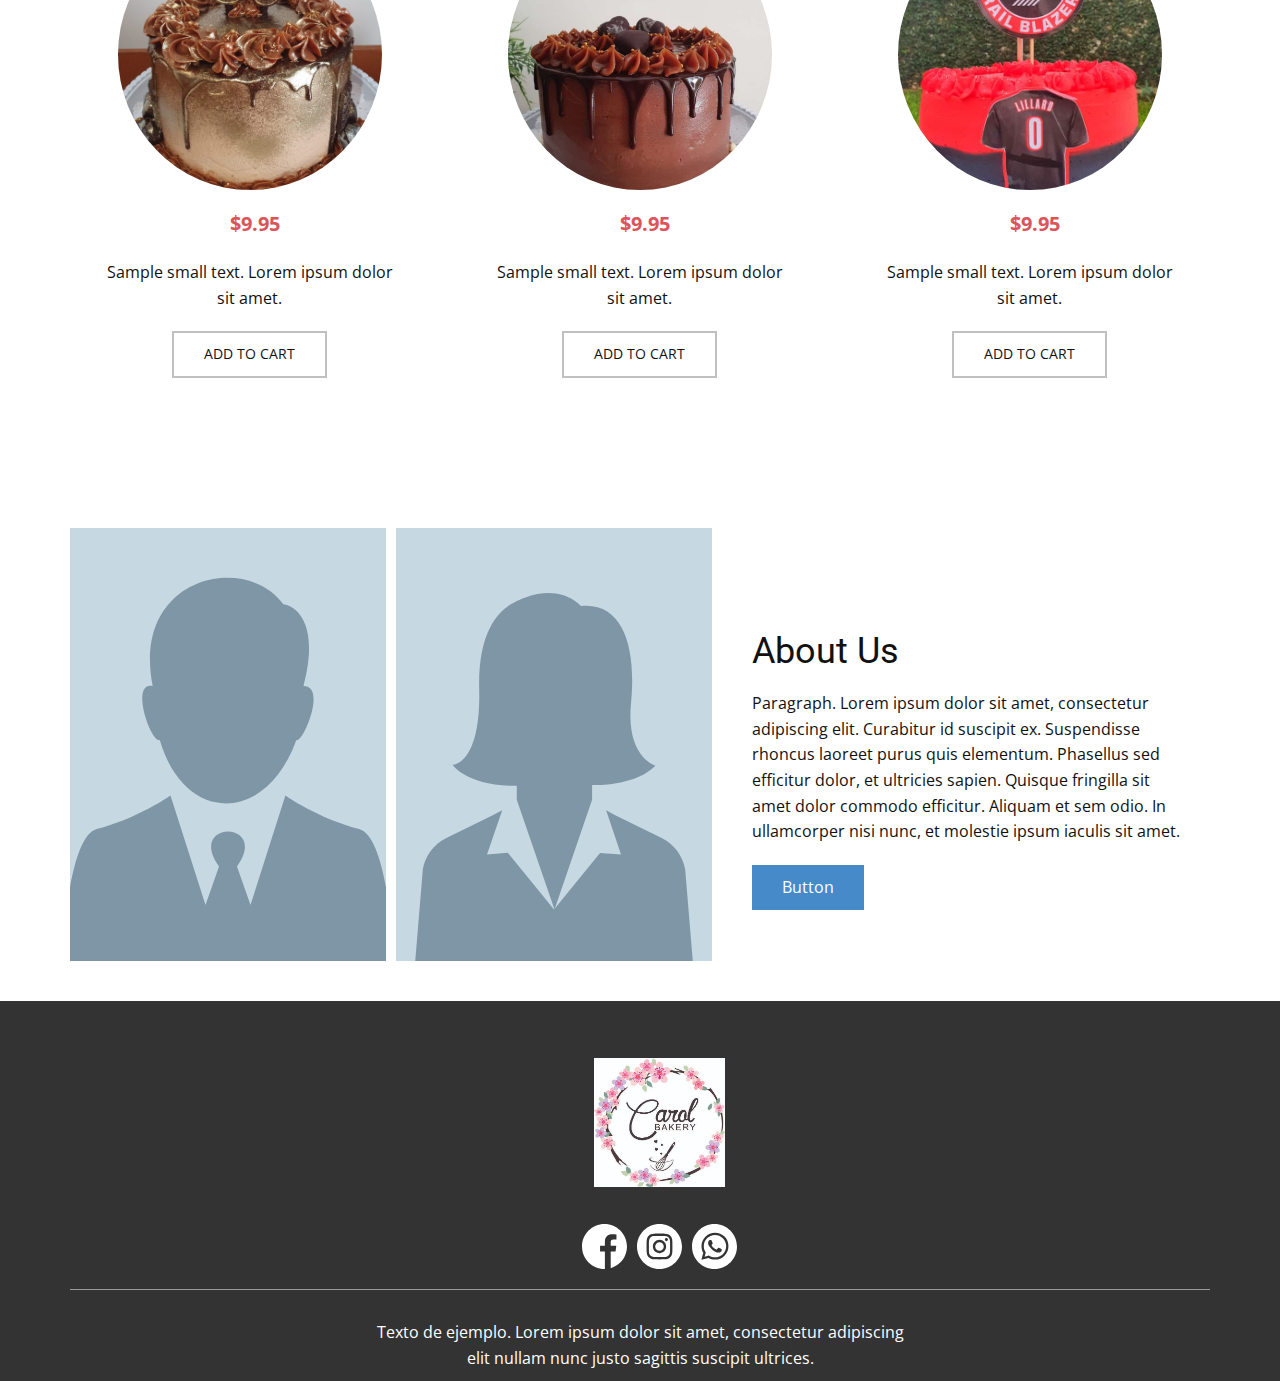
==== commit cffc5a23: "ahi va!" ====
--- a/index.html
+++ b/index.html
@@ -6,13 +6,14 @@
     <meta name="keywords" content="">
     <meta name="description" content="">
     <meta name="page_type" content="np-template-header-footer-from-plugin">
-    <title>index</title>
+    <title>Inicio</title>
     <link rel="stylesheet" href="nicepage.css" media="screen">
-<link rel="stylesheet" href="index.css" media="screen">
+<link rel="stylesheet" href="Inicio.css" media="screen">
     <script class="u-script" type="text/javascript" src="jquery.js" defer=""></script>
     <script class="u-script" type="text/javascript" src="nicepage.js" defer=""></script>
     <meta name="generator" content="Nicepage 3.17.2, nicepage.com">
     <link id="u-theme-google-font" rel="stylesheet" href="https://fonts.googleapis.com/css?family=Roboto:100,100i,300,300i,400,400i,500,500i,700,700i,900,900i|Open+Sans:300,300i,400,400i,600,600i,700,700i,800,800i">
+    
     
     
     
@@ -22,34 +23,43 @@
 		"@type": "Organization",
 		"name": "CarolBakery",
 		"logo": "images/WhatsAppImage2021-06-10at11.25.12PM.jpeg",
-		"sameAs": []
+		"sameAs": [
+				"https://instagram.com/carolbakerypy",
+				"https://wa.me/595981114459"
+		]
 }</script>
-    <meta property="og:title" content="index">
+    <meta property="og:title" content="Inicio">
     <meta property="og:type" content="website">
     <meta name="theme-color" content="#478ac9">
   </head>
-  <body data-home-page="index.html" data-home-page-title="index" class="u-body"><header class="u-clearfix u-header u-header" id="sec-b04c"><div class="u-clearfix u-sheet u-sheet-1">
+  <body data-home-page="Inicio.html" data-home-page-title="Inicio" class="u-body"><header class="u-clearfix u-header u-header" id="sec-b04c"><div class="u-clearfix u-sheet u-sheet-1">
         <a href="https://nicepage.com" class="u-image u-logo u-image-1" data-image-width="509" data-image-height="503">
           <img src="images/WhatsAppImage2021-06-10at11.25.12PM.jpeg" class="u-logo-image u-logo-image-1" data-image-width="115.6667">
         </a>
-        <nav class="u-menu u-menu-dropdown u-offcanvas u-menu-1">
-          <div class="menu-collapse" style="font-size: 1.5rem; letter-spacing: 0px;">
-            <a class="u-button-style u-custom-left-right-menu-spacing u-custom-padding-bottom u-custom-top-bottom-menu-spacing u-nav-link u-text-active-palette-1-base u-text-hover-palette-2-base" href="#">
+        <nav class="u-menu u-menu-dropdown u-offcanvas u-menu-1" data-responsive-from="SM">
+          <div class="menu-collapse" style="font-size: 1rem; letter-spacing: 0px; font-weight: 700; text-transform: uppercase;">
+            <a class="u-button-style u-custom-active-border-color u-custom-border u-custom-border-color u-custom-borders u-custom-hover-border-color u-custom-left-right-menu-spacing u-custom-padding-bottom u-custom-text-active-color u-custom-text-color u-custom-text-hover-color u-custom-top-bottom-menu-spacing u-nav-link u-text-active-palette-1-base u-text-hover-palette-2-base" href="#">
               <svg><use xmlns:xlink="http://www.w3.org/1999/xlink" xlink:href="#menu-hamburger"></use></svg>
               <svg version="1.1" xmlns="http://www.w3.org/2000/svg" xmlns:xlink="http://www.w3.org/1999/xlink"><defs><symbol id="menu-hamburger" viewBox="0 0 16 16" style="width: 16px; height: 16px;"><rect y="1" width="16" height="2"></rect><rect y="7" width="16" height="2"></rect><rect y="13" width="16" height="2"></rect>
 </symbol>
 </defs></svg>
             </a>
           </div>
-          <div class="u-nav-container">
-            <ul class="u-nav u-unstyled u-nav-1"><li class="u-nav-item"><a class="u-button-style u-nav-link u-text-active-palette-1-base u-text-hover-palette-2-base" href="index.html" style="padding: 10px 20px;">index</a>
+          <div class="u-custom-menu u-nav-container">
+            <ul class="u-nav u-spacing-30 u-unstyled u-nav-1"><li class="u-nav-item"><a class="u-border-2 u-border-active-grey-90 u-border-hover-grey-50 u-border-no-left u-border-no-right u-border-no-top u-button-style u-nav-link u-text-active-grey-90 u-text-grey-90 u-text-hover-grey-90" href="Inicio.html" style="padding: 10px 0px;">Inicio</a>
+</li><li class="u-nav-item"><a class="u-border-2 u-border-active-grey-90 u-border-hover-grey-50 u-border-no-left u-border-no-right u-border-no-top u-button-style u-nav-link u-text-active-grey-90 u-text-grey-90 u-text-hover-grey-90" href="Inicio.html#carousel-1c88" data-page-id="234432091" style="padding: 10px 0px;">Menú</a>
+</li><li class="u-nav-item"><a class="u-border-2 u-border-active-grey-90 u-border-hover-grey-50 u-border-no-left u-border-no-right u-border-no-top u-button-style u-nav-link u-text-active-grey-90 u-text-grey-90 u-text-hover-grey-90" href="Inicio.html#sec-71f5" data-page-id="234432091" style="padding: 10px 0px;">Sobre Nosotros</a>
+</li><li class="u-nav-item"><a class="u-border-2 u-border-active-grey-90 u-border-hover-grey-50 u-border-no-left u-border-no-right u-border-no-top u-button-style u-nav-link u-text-active-grey-90 u-text-grey-90 u-text-hover-grey-90" href="https://wa.me/595981114459" style="padding: 10px 0px;">Hacer un Pedido</a>
 </li></ul>
           </div>
-          <div class="u-nav-container-collapse">
+          <div class="u-custom-menu u-nav-container-collapse">
             <div class="u-black u-container-style u-inner-container-layout u-opacity u-opacity-95 u-sidenav">
               <div class="u-sidenav-overflow">
                 <div class="u-menu-close"></div>
-                <ul class="u-align-center u-nav u-popupmenu-items u-unstyled u-nav-2"><li class="u-nav-item"><a class="u-button-style u-nav-link" href="index.html">index</a>
+                <ul class="u-align-center u-nav u-popupmenu-items u-unstyled u-nav-2"><li class="u-nav-item"><a class="u-button-style u-nav-link" href="Inicio.html" style="padding: 10px 20px;">Inicio</a>
+</li><li class="u-nav-item"><a class="u-button-style u-nav-link" href="Inicio.html#carousel-1c88" data-page-id="234432091" style="padding: 10px 20px;">Menú</a>
+</li><li class="u-nav-item"><a class="u-button-style u-nav-link" href="Inicio.html#sec-71f5" data-page-id="234432091" style="padding: 10px 20px;">Sobre Nosotros</a>
+</li><li class="u-nav-item"><a class="u-button-style u-nav-link" href="https://wa.me/595981114459" style="padding: 10px 20px;">Hacer un Pedido</a>
 </li></ul>
               </div>
             </div>
@@ -224,6 +234,29 @@
         </div><!--/products-->
       </div>
     </section>
+    <section class="u-clearfix u-white u-section-4" id="sec-71f5">
+      <div class="u-clearfix u-sheet u-valign-middle-lg u-valign-middle-md u-valign-middle-sm u-valign-middle-xs u-sheet-1">
+        <div class="u-clearfix u-expanded-width u-gutter-10 u-layout-wrap u-layout-wrap-1">
+          <div class="u-gutter-0 u-layout">
+            <div class="u-layout-row">
+              <div class="u-container-style u-image u-layout-cell u-left-cell u-size-17 u-image-1" src="" data-image-width="256" data-image-height="256">
+                <div class="u-container-layout u-container-layout-1"></div>
+              </div>
+              <div class="u-container-style u-image u-layout-cell u-right-cell u-size-17 u-image-2" src="" data-image-width="256" data-image-height="256">
+                <div class="u-container-layout u-container-layout-2"></div>
+              </div>
+              <div class="u-align-left u-container-style u-layout-cell u-right-cell u-size-26 u-layout-cell-3" src="">
+                <div class="u-container-layout u-container-layout-3">
+                  <h2 class="u-text u-text-1">About Us</h2>
+                  <p class="u-text u-text-2">Paragraph. Lorem ipsum dolor sit amet, consectetur adipiscing elit. Curabitur id suscipit ex. Suspendisse rhoncus laoreet purus quis elementum. Phasellus sed efficitur dolor, et ultricies sapien. Quisque fringilla sit amet dolor commodo efficitur. Aliquam et sem odio. In ullamcorper nisi nunc, et molestie ipsum iaculis sit amet.</p>
+                  <a href="" class="u-btn u-button-style u-btn-1">Button</a>
+                </div>
+              </div>
+            </div>
+          </div>
+        </div>
+      </div>
+    </section>
     
     
     <footer class="u-clearfix u-footer u-grey-80" id="sec-2618"><div class="u-clearfix u-sheet u-sheet-1">
@@ -234,9 +267,9 @@
         <div class="u-social-icons u-spacing-10 u-social-icons-2">
           <a class="u-social-url" target="_blank" title="Custom" href=""><span class="u-icon u-icon-circle u-social-custom u-social-icon u-icon-1"><svg class="u-svg-link" preserveAspectRatio="xMidYMin slice" viewBox="0 0 512 512" style=""><use xmlns:xlink="http://www.w3.org/1999/xlink" xlink:href="#svg-a820"></use></svg><svg class="u-svg-content" viewBox="0 0 512 512" id="svg-a820"><path d="m512 256c0-141.4-114.6-256-256-256s-256 114.6-256 256 114.6 256 256 256c1.5 0 3 0 4.5-.1v-199.2h-55v-64.1h55v-47.2c0-54.7 33.4-84.5 82.2-84.5 23.4 0 43.5 1.7 49.3 2.5v57.2h-33.6c-26.5 0-31.7 12.6-31.7 31.1v40.8h63.5l-8.3 64.1h-55.2v189.5c107-30.7 185.3-129.2 185.3-246.1z"></path></svg></span>
           </a>
-          <a class="u-social-url" target="_blank" title="Custom" href=""><span class="u-icon u-icon-circle u-social-custom u-social-icon u-icon-2"><svg class="u-svg-link" preserveAspectRatio="xMidYMin slice" viewBox="0 0 512 512" style=""><use xmlns:xlink="http://www.w3.org/1999/xlink" xlink:href="#svg-7fd6"></use></svg><svg class="u-svg-content" viewBox="0 0 512 512" id="svg-7fd6"><path d="m305 256c0 27.0625-21.9375 49-49 49s-49-21.9375-49-49 21.9375-49 49-49 49 21.9375 49 49zm0 0"></path><path d="m370.59375 169.304688c-2.355469-6.382813-6.113281-12.160157-10.996094-16.902344-4.742187-4.882813-10.515625-8.640625-16.902344-10.996094-5.179687-2.011719-12.960937-4.40625-27.292968-5.058594-15.503906-.707031-20.152344-.859375-59.402344-.859375-39.253906 0-43.902344.148438-59.402344.855469-14.332031.65625-22.117187 3.050781-27.292968 5.0625-6.386719 2.355469-12.164063 6.113281-16.902344 10.996094-4.882813 4.742187-8.640625 10.515625-11 16.902344-2.011719 5.179687-4.40625 12.964843-5.058594 27.296874-.707031 15.5-.859375 20.148438-.859375 59.402344 0 39.25.152344 43.898438.859375 59.402344.652344 14.332031 3.046875 22.113281 5.058594 27.292969 2.359375 6.386719 6.113281 12.160156 10.996094 16.902343 4.742187 4.882813 10.515624 8.640626 16.902343 10.996094 5.179688 2.015625 12.964844 4.410156 27.296875 5.0625 15.5.707032 20.144532.855469 59.398438.855469 39.257812 0 43.90625-.148437 59.402344-.855469 14.332031-.652344 22.117187-3.046875 27.296874-5.0625 12.820313-4.945312 22.953126-15.078125 27.898438-27.898437 2.011719-5.179688 4.40625-12.960938 5.0625-27.292969.707031-15.503906.855469-20.152344.855469-59.402344 0-39.253906-.148438-43.902344-.855469-59.402344-.652344-14.332031-3.046875-22.117187-5.0625-27.296874zm-114.59375 162.179687c-41.691406 0-75.488281-33.792969-75.488281-75.484375s33.796875-75.484375 75.488281-75.484375c41.6875 0 75.484375 33.792969 75.484375 75.484375s-33.796875 75.484375-75.484375 75.484375zm78.46875-136.3125c-9.742188 0-17.640625-7.898437-17.640625-17.640625s7.898437-17.640625 17.640625-17.640625 17.640625 7.898437 17.640625 17.640625c-.003906 9.742188-7.898437 17.640625-17.640625 17.640625zm0 0"></path><path d="m256 0c-141.363281 0-256 114.636719-256 256s114.636719 256 256 256 256-114.636719 256-256-114.636719-256-256-256zm146.113281 316.605469c-.710937 15.648437-3.199219 26.332031-6.832031 35.683593-7.636719 19.746094-23.246094 35.355469-42.992188 42.992188-9.347656 3.632812-20.035156 6.117188-35.679687 6.832031-15.675781.714844-20.683594.886719-60.605469.886719-39.925781 0-44.929687-.171875-60.609375-.886719-15.644531-.714843-26.332031-3.199219-35.679687-6.832031-9.8125-3.691406-18.695313-9.476562-26.039063-16.957031-7.476562-7.339844-13.261719-16.226563-16.953125-26.035157-3.632812-9.347656-6.121094-20.035156-6.832031-35.679687-.722656-15.679687-.890625-20.6875-.890625-60.609375s.167969-44.929688.886719-60.605469c.710937-15.648437 3.195312-26.332031 6.828125-35.683593 3.691406-9.808594 9.480468-18.695313 16.960937-26.035157 7.339844-7.480469 16.226563-13.265625 26.035157-16.957031 9.351562-3.632812 20.035156-6.117188 35.683593-6.832031 15.675781-.714844 20.683594-.886719 60.605469-.886719s44.929688.171875 60.605469.890625c15.648437.710937 26.332031 3.195313 35.683593 6.824219 9.808594 3.691406 18.695313 9.480468 26.039063 16.960937 7.476563 7.34375 13.265625 16.226563 16.953125 26.035157 3.636719 9.351562 6.121094 20.035156 6.835938 35.683593.714843 15.675781.882812 20.683594.882812 60.605469s-.167969 44.929688-.886719 60.605469zm0 0"></path></svg></span>
-          </a>
-          <a class="u-social-url" target="_blank" title="Custom" href=""><span class="u-icon u-icon-circle u-social-custom u-social-icon u-icon-3"><svg class="u-svg-link" preserveAspectRatio="xMidYMin slice" viewBox="0 0 512 512" style=""><use xmlns:xlink="http://www.w3.org/1999/xlink" xlink:href="#svg-a3d3"></use></svg><svg class="u-svg-content" viewBox="0 0 512 512" id="svg-a3d3"><path d="m256 0c-141.363281 0-256 114.636719-256 256s114.636719 256 256 256 256-114.636719 256-256-114.636719-256-256-256zm5.425781 405.050781c-.003906 0 .003907 0 0 0h-.0625c-25.644531-.011719-50.84375-6.441406-73.222656-18.644531l-81.222656 21.300781 21.738281-79.375c-13.410156-23.226562-20.464844-49.578125-20.453125-76.574219.035156-84.453124 68.769531-153.160156 153.222656-153.160156 40.984375.015625 79.457031 15.96875 108.382813 44.917969 28.929687 28.953125 44.851562 67.4375 44.835937 108.363281-.035156 84.457032-68.777343 153.171875-153.21875 153.171875zm0 0"></path><path d="m261.476562 124.46875c-70.246093 0-127.375 57.105469-127.40625 127.300781-.007812 24.054688 6.726563 47.480469 19.472657 67.75l3.027343 4.816407-12.867187 46.980468 48.199219-12.640625 4.652344 2.757813c19.550781 11.601562 41.964843 17.738281 64.816406 17.746094h.050781c70.191406 0 127.320313-57.109376 127.351563-127.308594.011718-34.019532-13.222657-66.003906-37.265626-90.066406-24.042968-24.0625-56.019531-37.324219-90.03125-37.335938zm74.90625 182.035156c-3.191406 8.9375-18.484374 17.097656-25.839843 18.199219-6.597657.984375-14.941407 1.394531-24.113281-1.515625-5.5625-1.765625-12.691407-4.121094-21.828126-8.0625-38.402343-16.578125-63.484374-55.234375-65.398437-57.789062-1.914063-2.554688-15.632813-20.753907-15.632813-39.59375 0-18.835938 9.890626-28.097657 13.398438-31.925782 3.511719-3.832031 7.660156-4.789062 10.210938-4.789062 2.550781 0 5.105468.023437 7.335937.132812 2.351563.117188 5.507813-.894531 8.613281 6.570313 3.191406 7.664062 10.847656 26.5 11.804688 28.414062.957031 1.917969 1.59375 4.152344.320312 6.707031-1.277344 2.554688-5.519531 8.066407-9.570312 13.089844-1.699219 2.105469-3.914063 3.980469-1.679688 7.8125 2.230469 3.828125 9.917969 16.363282 21.296875 26.511719 14.625 13.039063 26.960938 17.078125 30.789063 18.996094 3.824218 1.914062 6.058594 1.59375 8.292968-.957031 2.230469-2.554688 9.570313-11.175782 12.121094-15.007813 2.550782-3.832031 5.105469-3.191406 8.613282-1.914063 3.511718 1.273438 22.332031 10.535157 26.160156 12.449219 3.828125 1.917969 6.378906 2.875 7.335937 4.472657.960938 1.597656.960938 9.257812-2.230469 18.199218zm0 0"></path></svg></span>
+          <a class="u-social-url" target="_blank" title="Instagram" href="https://instagram.com/carolbakerypy"><span class="u-icon u-icon-circle u-social-custom u-social-icon u-icon-2"><svg class="u-svg-link" preserveAspectRatio="xMidYMin slice" viewBox="0 0 512 512" style=""><use xmlns:xlink="http://www.w3.org/1999/xlink" xlink:href="#svg-7fd6"></use></svg><svg class="u-svg-content" viewBox="0 0 512 512" id="svg-7fd6"><path d="m305 256c0 27.0625-21.9375 49-49 49s-49-21.9375-49-49 21.9375-49 49-49 49 21.9375 49 49zm0 0"></path><path d="m370.59375 169.304688c-2.355469-6.382813-6.113281-12.160157-10.996094-16.902344-4.742187-4.882813-10.515625-8.640625-16.902344-10.996094-5.179687-2.011719-12.960937-4.40625-27.292968-5.058594-15.503906-.707031-20.152344-.859375-59.402344-.859375-39.253906 0-43.902344.148438-59.402344.855469-14.332031.65625-22.117187 3.050781-27.292968 5.0625-6.386719 2.355469-12.164063 6.113281-16.902344 10.996094-4.882813 4.742187-8.640625 10.515625-11 16.902344-2.011719 5.179687-4.40625 12.964843-5.058594 27.296874-.707031 15.5-.859375 20.148438-.859375 59.402344 0 39.25.152344 43.898438.859375 59.402344.652344 14.332031 3.046875 22.113281 5.058594 27.292969 2.359375 6.386719 6.113281 12.160156 10.996094 16.902343 4.742187 4.882813 10.515624 8.640626 16.902343 10.996094 5.179688 2.015625 12.964844 4.410156 27.296875 5.0625 15.5.707032 20.144532.855469 59.398438.855469 39.257812 0 43.90625-.148437 59.402344-.855469 14.332031-.652344 22.117187-3.046875 27.296874-5.0625 12.820313-4.945312 22.953126-15.078125 27.898438-27.898437 2.011719-5.179688 4.40625-12.960938 5.0625-27.292969.707031-15.503906.855469-20.152344.855469-59.402344 0-39.253906-.148438-43.902344-.855469-59.402344-.652344-14.332031-3.046875-22.117187-5.0625-27.296874zm-114.59375 162.179687c-41.691406 0-75.488281-33.792969-75.488281-75.484375s33.796875-75.484375 75.488281-75.484375c41.6875 0 75.484375 33.792969 75.484375 75.484375s-33.796875 75.484375-75.484375 75.484375zm78.46875-136.3125c-9.742188 0-17.640625-7.898437-17.640625-17.640625s7.898437-17.640625 17.640625-17.640625 17.640625 7.898437 17.640625 17.640625c-.003906 9.742188-7.898437 17.640625-17.640625 17.640625zm0 0"></path><path d="m256 0c-141.363281 0-256 114.636719-256 256s114.636719 256 256 256 256-114.636719 256-256-114.636719-256-256-256zm146.113281 316.605469c-.710937 15.648437-3.199219 26.332031-6.832031 35.683593-7.636719 19.746094-23.246094 35.355469-42.992188 42.992188-9.347656 3.632812-20.035156 6.117188-35.679687 6.832031-15.675781.714844-20.683594.886719-60.605469.886719-39.925781 0-44.929687-.171875-60.609375-.886719-15.644531-.714843-26.332031-3.199219-35.679687-6.832031-9.8125-3.691406-18.695313-9.476562-26.039063-16.957031-7.476562-7.339844-13.261719-16.226563-16.953125-26.035157-3.632812-9.347656-6.121094-20.035156-6.832031-35.679687-.722656-15.679687-.890625-20.6875-.890625-60.609375s.167969-44.929688.886719-60.605469c.710937-15.648437 3.195312-26.332031 6.828125-35.683593 3.691406-9.808594 9.480468-18.695313 16.960937-26.035157 7.339844-7.480469 16.226563-13.265625 26.035157-16.957031 9.351562-3.632812 20.035156-6.117188 35.683593-6.832031 15.675781-.714844 20.683594-.886719 60.605469-.886719s44.929688.171875 60.605469.890625c15.648437.710937 26.332031 3.195313 35.683593 6.824219 9.808594 3.691406 18.695313 9.480468 26.039063 16.960937 7.476563 7.34375 13.265625 16.226563 16.953125 26.035157 3.636719 9.351562 6.121094 20.035156 6.835938 35.683593.714843 15.675781.882812 20.683594.882812 60.605469s-.167969 44.929688-.886719 60.605469zm0 0"></path></svg></span>
+          </a>
+          <a class="u-social-url" target="_blank" title="Whatsapp" href="https://wa.me/595981114459"><span class="u-icon u-icon-circle u-social-custom u-social-icon u-icon-3"><svg class="u-svg-link" preserveAspectRatio="xMidYMin slice" viewBox="0 0 512 512" style=""><use xmlns:xlink="http://www.w3.org/1999/xlink" xlink:href="#svg-a3d3"></use></svg><svg class="u-svg-content" viewBox="0 0 512 512" id="svg-a3d3"><path d="m256 0c-141.363281 0-256 114.636719-256 256s114.636719 256 256 256 256-114.636719 256-256-114.636719-256-256-256zm5.425781 405.050781c-.003906 0 .003907 0 0 0h-.0625c-25.644531-.011719-50.84375-6.441406-73.222656-18.644531l-81.222656 21.300781 21.738281-79.375c-13.410156-23.226562-20.464844-49.578125-20.453125-76.574219.035156-84.453124 68.769531-153.160156 153.222656-153.160156 40.984375.015625 79.457031 15.96875 108.382813 44.917969 28.929687 28.953125 44.851562 67.4375 44.835937 108.363281-.035156 84.457032-68.777343 153.171875-153.21875 153.171875zm0 0"></path><path d="m261.476562 124.46875c-70.246093 0-127.375 57.105469-127.40625 127.300781-.007812 24.054688 6.726563 47.480469 19.472657 67.75l3.027343 4.816407-12.867187 46.980468 48.199219-12.640625 4.652344 2.757813c19.550781 11.601562 41.964843 17.738281 64.816406 17.746094h.050781c70.191406 0 127.320313-57.109376 127.351563-127.308594.011718-34.019532-13.222657-66.003906-37.265626-90.066406-24.042968-24.0625-56.019531-37.324219-90.03125-37.335938zm74.90625 182.035156c-3.191406 8.9375-18.484374 17.097656-25.839843 18.199219-6.597657.984375-14.941407 1.394531-24.113281-1.515625-5.5625-1.765625-12.691407-4.121094-21.828126-8.0625-38.402343-16.578125-63.484374-55.234375-65.398437-57.789062-1.914063-2.554688-15.632813-20.753907-15.632813-39.59375 0-18.835938 9.890626-28.097657 13.398438-31.925782 3.511719-3.832031 7.660156-4.789062 10.210938-4.789062 2.550781 0 5.105468.023437 7.335937.132812 2.351563.117188 5.507813-.894531 8.613281 6.570313 3.191406 7.664062 10.847656 26.5 11.804688 28.414062.957031 1.917969 1.59375 4.152344.320312 6.707031-1.277344 2.554688-5.519531 8.066407-9.570312 13.089844-1.699219 2.105469-3.914063 3.980469-1.679688 7.8125 2.230469 3.828125 9.917969 16.363282 21.296875 26.511719 14.625 13.039063 26.960938 17.078125 30.789063 18.996094 3.824218 1.914062 6.058594 1.59375 8.292968-.957031 2.230469-2.554688 9.570313-11.175782 12.121094-15.007813 2.550782-3.832031 5.105469-3.191406 8.613282-1.914063 3.511718 1.273438 22.332031 10.535157 26.160156 12.449219 3.828125 1.917969 6.378906 2.875 7.335937 4.472657.960938 1.597656.960938 9.257812-2.230469 18.199218zm0 0"></path></svg></span>
           </a>
         </div>
         <div class="u-border-1 u-border-white u-expanded-width u-line u-line-horizontal u-opacity u-opacity-50 u-line-1"></div>
--- a/nicepage.css
+++ b/nicepage.css
@@ -33693,12 +33693,14 @@
 }
 
 .u-header .u-menu-1 {
-  margin: -83px 0 60px auto;
+  margin: -76px 15px 60px auto;
 }
 
 .u-header .u-nav-1 {
-  font-size: 1.5rem;
+  font-size: 1rem;
   letter-spacing: 0px;
+  font-weight: 700;
+  text-transform: uppercase;
 }
 
 .u-header .u-nav-2 {
@@ -33712,13 +33714,23 @@
 
   .u-header .u-menu-1 {
     width: auto;
-    margin-top: -83px;
-  }
-}
-
+    margin-top: -76px;
+  }
+}
+@media (max-width: 991px) {
+  .u-header .u-menu-1 {
+    margin-top: -73px;
+  }
+}
 @media (max-width: 767px) {
   .u-header .u-image-1 {
-    width: auto;
+    width: 116px;
+    margin-left: auto;
+  }
+
+  .u-header .u-menu-1 {
+    margin-top: 22px;
+    margin-bottom: 0;
   }
 }
 
--- a/Inicio.css
+++ b/Inicio.css
@@ -0,0 +1,993 @@
+.u-section-1 .u-sheet-1 {
+  min-height: 501px;
+}
+
+.u-section-1 .u-text-1 {
+  width: 561px;
+  font-size: 2.25rem;
+  margin: 60px auto 0;
+}
+
+.u-section-1 .u-slider-1 {
+  width: 758px;
+  min-height: 510px;
+  margin: 20px auto 0;
+}
+
+.u-section-1 .u-carousel-indicators-1 {
+  position: absolute;
+  bottom: 10px;
+  width: auto;
+  height: auto;
+}
+
+.u-section-1 .u-container-layout-1 {
+  padding: 30px 80px 30px 70px;
+}
+
+.u-section-1 .u-image-1 {
+  height: 258px;
+  width: 279px;
+  margin: 0 auto 0 0;
+}
+
+.u-section-1 .u-text-2 {
+  margin: -258px 0 0 309px;
+}
+
+.u-section-1 .u-text-3 {
+  margin: 20px 0 0 309px;
+}
+
+.u-section-1 .u-btn-1 {
+  border-style: solid;
+  font-weight: 700;
+  text-transform: uppercase;
+  margin: 20px 309px 62px;
+}
+
+.u-section-1 .u-container-layout-2 {
+  padding: 30px 80px 30px 70px;
+}
+
+.u-section-1 .u-image-2 {
+  height: 258px;
+  width: 279px;
+  margin: 0 auto 0 0;
+}
+
+.u-section-1 .u-text-4 {
+  margin: 0 -80px 0 -70px;
+}
+
+.u-section-1 .u-text-5 {
+  margin: 0 -80px 0 -70px;
+}
+
+.u-section-1 .u-btn-2 {
+  border-style: solid;
+  font-weight: 700;
+  text-transform: uppercase;
+  margin: 20px 309px 62px;
+}
+
+.u-section-1 .u-carousel-control-1 {
+  width: 44px;
+  height: 44px;
+  background-image: none;
+  left: 0;
+  position: absolute;
+  right: auto;
+}
+
+.u-section-1 .u-carousel-control-2 {
+  width: 44px;
+  height: 44px;
+  background-image: none;
+  left: auto;
+  right: 0;
+  position: absolute;
+}
+
+@media (max-width: 1199px) {
+  .u-section-1 .u-slider-1 {
+    margin-bottom: 60px;
+    height: auto;
+  }
+
+  .u-section-1 .u-text-2 {
+    width: auto;
+    margin-left: 299px;
+  }
+
+  .u-section-1 .u-text-3 {
+    width: auto;
+    margin-left: 299px;
+  }
+
+  .u-section-1 .u-btn-1 {
+    margin-right: auto;
+    margin-bottom: 0;
+    margin-left: 299px;
+  }
+
+  .u-section-1 .u-text-4 {
+    width: auto;
+    margin-right: 0;
+    margin-left: 299px;
+  }
+
+  .u-section-1 .u-text-5 {
+    width: auto;
+    margin-right: 0;
+    margin-left: 299px;
+  }
+
+  .u-section-1 .u-btn-2 {
+    margin-right: auto;
+    margin-bottom: 0;
+    margin-left: 299px;
+  }
+}
+
+@media (max-width: 991px) {
+  .u-section-1 .u-slider-1 {
+    width: 720px;
+  }
+
+  .u-section-1 .u-container-layout-1 {
+    padding-left: 55px;
+    padding-right: 55px;
+  }
+
+  .u-section-1 .u-text-2 {
+    margin-left: 308px;
+  }
+
+  .u-section-1 .u-text-3 {
+    margin-left: 308px;
+  }
+
+  .u-section-1 .u-btn-1 {
+    margin-left: 308px;
+  }
+
+  .u-section-1 .u-container-layout-2 {
+    padding-left: 55px;
+    padding-right: 55px;
+  }
+
+  .u-section-1 .u-text-4 {
+    margin-left: 308px;
+  }
+
+  .u-section-1 .u-text-5 {
+    margin-left: 308px;
+  }
+
+  .u-section-1 .u-btn-2 {
+    margin-left: 308px;
+  }
+}
+
+@media (max-width: 767px) {
+  .u-section-1 .u-text-1 {
+    width: 540px;
+  }
+
+  .u-section-1 .u-slider-1 {
+    width: 540px;
+  }
+
+  .u-section-1 .u-container-layout-1 {
+    padding-right: 10px;
+    padding-left: 10px;
+  }
+
+  .u-section-1 .u-image-1 {
+    height: 340px;
+    margin-right: initial;
+    margin-left: initial;
+    width: auto;
+  }
+
+  .u-section-1 .u-text-2 {
+    margin-top: 20px;
+    margin-right: auto;
+    margin-left: 0;
+  }
+
+  .u-section-1 .u-text-3 {
+    margin-right: auto;
+    margin-left: 0;
+  }
+
+  .u-section-1 .u-btn-1 {
+    margin-left: 0;
+  }
+
+  .u-section-1 .u-container-layout-2 {
+    padding-right: 10px;
+    padding-left: 10px;
+  }
+
+  .u-section-1 .u-image-2 {
+    height: 340px;
+    margin-right: initial;
+    margin-left: initial;
+    width: auto;
+  }
+
+  .u-section-1 .u-text-4 {
+    margin-top: 20px;
+    margin-right: auto;
+    margin-left: 0;
+  }
+
+  .u-section-1 .u-text-5 {
+    margin-right: auto;
+    margin-left: 0;
+  }
+
+  .u-section-1 .u-btn-2 {
+    margin-left: 74px;
+  }
+}
+
+@media (max-width: 575px) {
+  .u-section-1 .u-text-1 {
+    width: 340px;
+    font-size: 1.5rem;
+  }
+
+  .u-section-1 .u-slider-1 {
+    width: 340px;
+    min-height: 370px;
+  }
+
+  .u-section-1 .u-image-1 {
+    height: 313px;
+    width: auto;
+    margin-right: initial;
+    margin-left: initial;
+  }
+
+  .u-section-1 .u-text-2 {
+    margin-right: 0;
+    margin-left: 18px;
+  }
+
+  .u-section-1 .u-text-3 {
+    margin-right: 0;
+    margin-left: 18px;
+  }
+
+  .u-section-1 .u-btn-1 {
+    margin-left: 18px;
+  }
+
+  .u-section-1 .u-image-2 {
+    height: 313px;
+    width: auto;
+    margin-right: initial;
+    margin-left: initial;
+  }
+
+  .u-section-1 .u-text-4 {
+    margin-right: 0;
+    margin-left: 18px;
+  }
+
+  .u-section-1 .u-text-5 {
+    margin-right: 0;
+    margin-left: 18px;
+  }
+
+  .u-section-1 .u-btn-2 {
+    margin-left: 18px;
+  }
+}.u-section-2 .u-sheet-1 {
+  min-height: 590px;
+}
+
+.u-section-2 .u-products-1 {
+  margin-top: 60px;
+  margin-bottom: 60px;
+}
+
+.u-section-2 .u-repeater-1 {
+  grid-auto-columns: calc(25% - 22.5px);
+  grid-template-columns: calc(25% - 22.5px) calc(25% - 22.5px) calc(25% - 22.5px) calc(25% - 22.5px);
+  grid-gap: 30px 30px;
+  min-height: 470px;
+}
+
+.u-section-2 .u-repeater-item-1 {
+  background-image: none;
+}
+
+.u-section-2 .u-container-layout-1 {
+  padding: 0 0 30px;
+}
+
+.u-section-2 .u-image-1 {
+  height: 272px;
+  margin-top: 0;
+  margin-bottom: 0;
+  box-shadow: 5px 5px 20px 0 rgba(0,0,0,0.4);
+  animation-duration: 1000ms;
+}
+
+.u-section-2 .u-text-1 {
+  margin: 20px 17px 0 13px;
+}
+
+.u-section-2 .u-product-price-1 {
+  margin: 20px auto 0;
+}
+
+.u-section-2 .u-btn-1 {
+  border-style: none;
+  text-transform: uppercase;
+  font-size: 0.875rem;
+  font-weight: 700;
+  margin: 20px auto 0;
+  padding: 0;
+}
+
+.u-section-2 .u-repeater-item-2 {
+  background-image: none;
+}
+
+.u-section-2 .u-container-layout-2 {
+  padding: 0 0 30px;
+}
+
+.u-section-2 .u-image-2 {
+  height: 272px;
+  margin-top: 0;
+  margin-bottom: 0;
+  box-shadow: 5px 5px 20px 0 rgba(0,0,0,0.4);
+  animation-duration: 1000ms;
+}
+
+.u-section-2 .u-text-2 {
+  margin: 20px 17px 0 13px;
+}
+
+.u-section-2 .u-product-price-2 {
+  margin: 20px auto 0;
+}
+
+.u-section-2 .u-btn-2 {
+  border-style: none;
+  text-transform: uppercase;
+  font-size: 0.875rem;
+  font-weight: 700;
+  margin: 20px auto 0;
+  padding: 0;
+}
+
+.u-section-2 .u-repeater-item-3 {
+  background-image: none;
+}
+
+.u-section-2 .u-container-layout-3 {
+  padding: 0 0 30px;
+}
+
+.u-section-2 .u-image-3 {
+  height: 272px;
+  margin-top: 0;
+  margin-bottom: 0;
+  box-shadow: 5px 5px 20px 0 rgba(0,0,0,0.4);
+  animation-duration: 1000ms;
+}
+
+.u-section-2 .u-text-3 {
+  margin: 20px 17px 0 13px;
+}
+
+.u-section-2 .u-product-price-3 {
+  margin: 20px auto 0;
+}
+
+.u-section-2 .u-btn-3 {
+  border-style: none;
+  text-transform: uppercase;
+  font-size: 0.875rem;
+  font-weight: 700;
+  margin: 20px auto 0;
+  padding: 0;
+}
+
+.u-section-2 .u-repeater-item-4 {
+  background-image: none;
+}
+
+.u-section-2 .u-container-layout-4 {
+  padding: 0 0 30px;
+}
+
+.u-section-2 .u-image-4 {
+  height: 272px;
+  margin-top: 0;
+  margin-bottom: 0;
+  box-shadow: 5px 5px 20px 0 rgba(0,0,0,0.4);
+  animation-duration: 1000ms;
+}
+
+.u-section-2 .u-text-4 {
+  margin: 20px 17px 0 13px;
+}
+
+.u-section-2 .u-product-price-4 {
+  margin: 20px auto 0;
+}
+
+.u-section-2 .u-btn-4 {
+  border-style: none;
+  text-transform: uppercase;
+  font-size: 0.875rem;
+  font-weight: 700;
+  margin: 20px auto 0;
+  padding: 0;
+}
+
+@media (max-width: 1199px) {
+  .u-section-2 .u-sheet-1 {
+    min-height: 508px;
+  }
+
+  .u-section-2 .u-products-1 {
+    height: auto;
+  }
+
+  .u-section-2 .u-image-1 {
+    height: 236px;
+  }
+
+  .u-section-2 .u-text-1 {
+    margin-left: 0;
+    margin-right: 0;
+  }
+
+  .u-section-2 .u-image-2 {
+    height: 236px;
+  }
+
+  .u-section-2 .u-text-2 {
+    margin-left: 0;
+    margin-right: 0;
+  }
+
+  .u-section-2 .u-image-3 {
+    height: 236px;
+  }
+
+  .u-section-2 .u-text-3 {
+    margin-left: 0;
+    margin-right: 0;
+  }
+
+  .u-section-2 .u-image-4 {
+    height: 236px;
+  }
+
+  .u-section-2 .u-text-4 {
+    margin-left: 0;
+    margin-right: 0;
+  }
+}
+
+@media (max-width: 991px) {
+  .u-section-2 .u-sheet-1 {
+    min-height: 1176px;
+  }
+
+  .u-section-2 .u-repeater-1 {
+    grid-auto-columns: calc(50% - 15px);
+    grid-template-columns: calc(50% - 15px) calc(50% - 15px);
+  }
+
+  .u-section-2 .u-image-1 {
+    height: 341px;
+  }
+
+  .u-section-2 .u-image-2 {
+    height: 341px;
+  }
+
+  .u-section-2 .u-image-3 {
+    height: 341px;
+  }
+
+  .u-section-2 .u-image-4 {
+    height: 341px;
+  }
+}
+
+@media (max-width: 767px) {
+  .u-section-2 .u-sheet-1 {
+    min-height: 1309px;
+  }
+
+  .u-section-2 .u-repeater-1 {
+    grid-auto-columns: 100%;
+    grid-template-columns: 100%;
+  }
+
+  .u-section-2 .u-image-1 {
+    height: 512px;
+  }
+
+  .u-section-2 .u-image-2 {
+    height: 512px;
+  }
+
+  .u-section-2 .u-image-3 {
+    height: 512px;
+  }
+
+  .u-section-2 .u-image-4 {
+    height: 512px;
+  }
+}
+
+@media (max-width: 575px) {
+  .u-section-2 .u-image-1 {
+    height: 316px;
+  }
+
+  .u-section-2 .u-image-2 {
+    height: 316px;
+  }
+
+  .u-section-2 .u-image-3 {
+    height: 316px;
+  }
+
+  .u-section-2 .u-image-4 {
+    height: 316px;
+  }
+}.u-section-3 .u-sheet-1 {
+  min-height: 590px;
+}
+
+.u-section-3 .u-products-1 {
+  margin: 60px auto 60px 0;
+}
+
+.u-section-3 .u-repeater-1 {
+  grid-auto-columns: calc(33.3333% - 20px);
+  grid-template-columns: calc(33.3333% - 20px) calc(33.3333% - 20px) calc(33.3333% - 20px);
+  grid-gap: 30px 30px;
+  min-height: 567px;
+}
+
+.u-section-3 .u-repeater-item-1 {
+  background-image: none;
+}
+
+.u-section-3 .u-container-layout-1 {
+  padding: 30px;
+}
+
+.u-section-3 .u-text-1 {
+  margin: 0;
+}
+
+.u-section-3 .u-image-1 {
+  height: 271px;
+  width: 264px;
+  background-image: url("images/WhatsAppImage2021-06-10at11.10.58PM.jpeg");
+  background-position: 50% 50%;
+  animation-duration: 1000ms;
+  margin: 22px auto 0;
+}
+
+.u-section-3 .u-product-price-1 {
+  margin: 18px auto 0;
+}
+
+.u-section-3 .u-text-2 {
+  margin: 20px 0 0;
+}
+
+.u-section-3 .u-btn-1 {
+  border-style: solid;
+  text-transform: uppercase;
+  font-size: 0.875rem;
+  font-weight: normal;
+  margin: 20px auto 0;
+}
+
+.u-section-3 .u-repeater-item-2 {
+  background-image: none;
+}
+
+.u-section-3 .u-container-layout-2 {
+  padding: 30px;
+}
+
+.u-section-3 .u-text-3 {
+  margin: 0;
+}
+
+.u-section-3 .u-image-2 {
+  height: 271px;
+  width: 264px;
+  background-image: url("images/WhatsAppImage2021-06-10at11.10.27PM2.jpeg");
+  background-position: 50% 50%;
+  animation-duration: 1000ms;
+  margin: 22px auto 0;
+}
+
+.u-section-3 .u-product-price-2 {
+  margin: 18px auto 0;
+}
+
+.u-section-3 .u-text-4 {
+  margin: 20px 0 0;
+}
+
+.u-section-3 .u-btn-2 {
+  border-style: solid;
+  text-transform: uppercase;
+  font-size: 0.875rem;
+  font-weight: normal;
+  margin: 20px auto 0;
+}
+
+.u-section-3 .u-repeater-item-3 {
+  background-image: none;
+}
+
+.u-section-3 .u-container-layout-3 {
+  padding: 30px;
+}
+
+.u-section-3 .u-text-5 {
+  margin: 0;
+}
+
+.u-section-3 .u-image-3 {
+  height: 271px;
+  width: 264px;
+  background-image: url("images/WhatsAppImage2021-06-10at11.10.27PM1.jpeg");
+  background-position: 50% 50%;
+  animation-duration: 1000ms;
+  margin: 22px auto 0;
+}
+
+.u-section-3 .u-product-price-3 {
+  margin: 18px auto 0;
+}
+
+.u-section-3 .u-text-6 {
+  margin: 20px 0 0;
+}
+
+.u-section-3 .u-btn-3 {
+  border-style: solid;
+  text-transform: uppercase;
+  font-size: 0.875rem;
+  font-weight: normal;
+  margin: 20px auto 0;
+}
+
+@media (max-width: 1199px) {
+  .u-section-3 .u-sheet-1 {
+    min-height: 508px;
+  }
+
+  .u-section-3 .u-products-1 {
+    height: auto;
+    margin-right: initial;
+    margin-left: initial;
+  }
+
+  .u-section-3 .u-repeater-1 {
+    margin: 20px 0 0;
+  }
+
+  .u-section-3 .u-image-1 {
+    height: 236px;
+    margin-right: initial;
+    margin-left: initial;
+    width: auto;
+  }
+
+  .u-section-3 .u-btn-1 {
+    padding: 0;
+  }
+
+  .u-section-3 .u-image-2 {
+    height: 236px;
+    margin-right: initial;
+    margin-left: initial;
+    width: auto;
+  }
+
+  .u-section-3 .u-text-4 {
+    padding: 0 0 30px;
+  }
+
+  .u-section-3 .u-btn-2 {
+    padding: 0;
+  }
+
+  .u-section-3 .u-image-3 {
+    height: 236px;
+    margin-right: initial;
+    margin-left: initial;
+    width: auto;
+  }
+
+  .u-section-3 .u-text-6 {
+    height: 236px;
+  }
+
+  .u-section-3 .u-btn-3 {
+    padding: 0;
+  }
+}
+
+@media (max-width: 991px) {
+  .u-section-3 .u-sheet-1 {
+    min-height: 1176px;
+  }
+
+  .u-section-3 .u-repeater-1 {
+    grid-auto-columns: calc(50% - 15px);
+    grid-template-columns: calc(50% - 15px) calc(50% - 15px);
+  }
+
+  .u-section-3 .u-image-1 {
+    height: 341px;
+    width: 341px;
+    margin-left: auto;
+    margin-right: auto;
+  }
+
+  .u-section-3 .u-image-2 {
+    height: 341px;
+    width: 341px;
+    margin-left: auto;
+    margin-right: auto;
+  }
+
+  .u-section-3 .u-image-3 {
+    height: 341px;
+    width: 341px;
+    margin-left: auto;
+    margin-right: auto;
+  }
+
+  .u-section-3 .u-text-6 {
+    height: 341px;
+  }
+}
+
+@media (max-width: 767px) {
+  .u-section-3 .u-sheet-1 {
+    min-height: 1309px;
+  }
+
+  .u-section-3 .u-repeater-1 {
+    grid-auto-columns: calc(100% - 0px);
+    grid-template-columns: 100%;
+  }
+
+  .u-section-3 .u-container-layout-1 {
+    padding-left: 10px;
+    padding-right: 10px;
+  }
+
+  .u-section-3 .u-image-1 {
+    height: 512px;
+    width: 512px;
+  }
+
+  .u-section-3 .u-container-layout-2 {
+    padding-left: 10px;
+    padding-right: 10px;
+  }
+
+  .u-section-3 .u-image-2 {
+    height: 512px;
+    width: 512px;
+  }
+
+  .u-section-3 .u-container-layout-3 {
+    padding-left: 10px;
+    padding-right: 10px;
+  }
+
+  .u-section-3 .u-image-3 {
+    height: 512px;
+    width: 512px;
+  }
+
+  .u-section-3 .u-text-6 {
+    height: 512px;
+  }
+}
+
+@media (max-width: 575px) {
+  .u-section-3 .u-repeater-1 {
+    grid-auto-columns: 100%;
+  }
+
+  .u-section-3 .u-image-1 {
+    height: 316px;
+    width: 316px;
+  }
+
+  .u-section-3 .u-image-2 {
+    height: 316px;
+    width: 316px;
+  }
+
+  .u-section-3 .u-image-3 {
+    height: 316px;
+    width: 316px;
+  }
+
+  .u-section-3 .u-text-6 {
+    height: 316px;
+  }
+}.u-section-4 {
+  background-image: none;
+}
+
+.u-section-4 .u-sheet-1 {
+  min-height: 533px;
+}
+
+.u-section-4 .u-layout-wrap-1 {
+  margin: 60px auto -232px 0;
+}
+
+.u-section-4 .u-image-1 {
+  min-height: 443px;
+  background-image: url("[data-uri]");
+  background-position: 50% 50%;
+}
+
+.u-section-4 .u-container-layout-1 {
+  padding: 30px;
+}
+
+.u-section-4 .u-image-2 {
+  min-height: 443px;
+  background-image: url("[data-uri]");
+  background-position: 50% 50%;
+}
+
+.u-section-4 .u-container-layout-2 {
+  padding: 30px;
+}
+
+.u-section-4 .u-layout-cell-3 {
+  min-height: 443px;
+}
+
+.u-section-4 .u-container-layout-3 {
+  padding: 30px;
+}
+
+.u-section-4 .u-text-1 {
+  margin: 74px 0 0;
+}
+
+.u-section-4 .u-text-2 {
+  margin: 20px 0 0;
+}
+
+.u-section-4 .u-btn-1 {
+  margin: 20px auto 0 0;
+}
+
+@media (max-width: 1199px) {
+  .u-section-4 .u-sheet-1 {
+    min-height: 504px;
+  }
+
+  .u-section-4 .u-layout-wrap-1 {
+    margin-bottom: 60px;
+    margin-right: initial;
+    margin-left: initial;
+  }
+
+  .u-section-4 .u-image-1 {
+    min-height: 365px;
+  }
+
+  .u-section-4 .u-image-2 {
+    min-height: 365px;
+  }
+
+  .u-section-4 .u-layout-cell-3 {
+    min-height: 365px;
+  }
+}
+
+@media (max-width: 991px) {
+  .u-section-4 .u-sheet-1 {
+    min-height: 370px;
+  }
+
+  .u-section-4 .u-image-1 {
+    min-height: 494px;
+  }
+
+  .u-section-4 .u-image-2 {
+    min-height: 494px;
+  }
+
+  .u-section-4 .u-layout-cell-3 {
+    min-height: 494px;
+  }
+}
+
+@media (max-width: 767px) {
+  .u-section-4 .u-sheet-1 {
+    min-height: 1376px;
+  }
+
+  .u-section-4 .u-layout-wrap-1 {
+    margin-top: -38px;
+    margin-bottom: -38px;
+    margin-right: initial;
+    margin-left: initial;
+  }
+
+  .u-section-4 .u-image-1 {
+    min-height: 475px;
+  }
+
+  .u-section-4 .u-container-layout-1 {
+    padding-left: 10px;
+    padding-right: 10px;
+  }
+
+  .u-section-4 .u-image-2 {
+    min-height: 472px;
+  }
+
+  .u-section-4 .u-container-layout-2 {
+    padding-left: 10px;
+    padding-right: 10px;
+  }
+
+  .u-section-4 .u-layout-cell-3 {
+    min-height: 100px;
+  }
+
+  .u-section-4 .u-container-layout-3 {
+    padding-left: 10px;
+    padding-right: 10px;
+  }
+}
+
+@media (max-width: 575px) {
+  .u-section-4 .u-sheet-1 {
+    min-height: 1086px;
+  }
+
+  .u-section-4 .u-layout-wrap-1 {
+    margin-top: -7px;
+    margin-bottom: -7px;
+    margin-right: initial;
+    margin-left: initial;
+  }
+
+  .u-section-4 .u-image-1 {
+    min-height: 299px;
+  }
+
+  .u-section-4 .u-image-2 {
+    min-height: 297px;
+  }
+}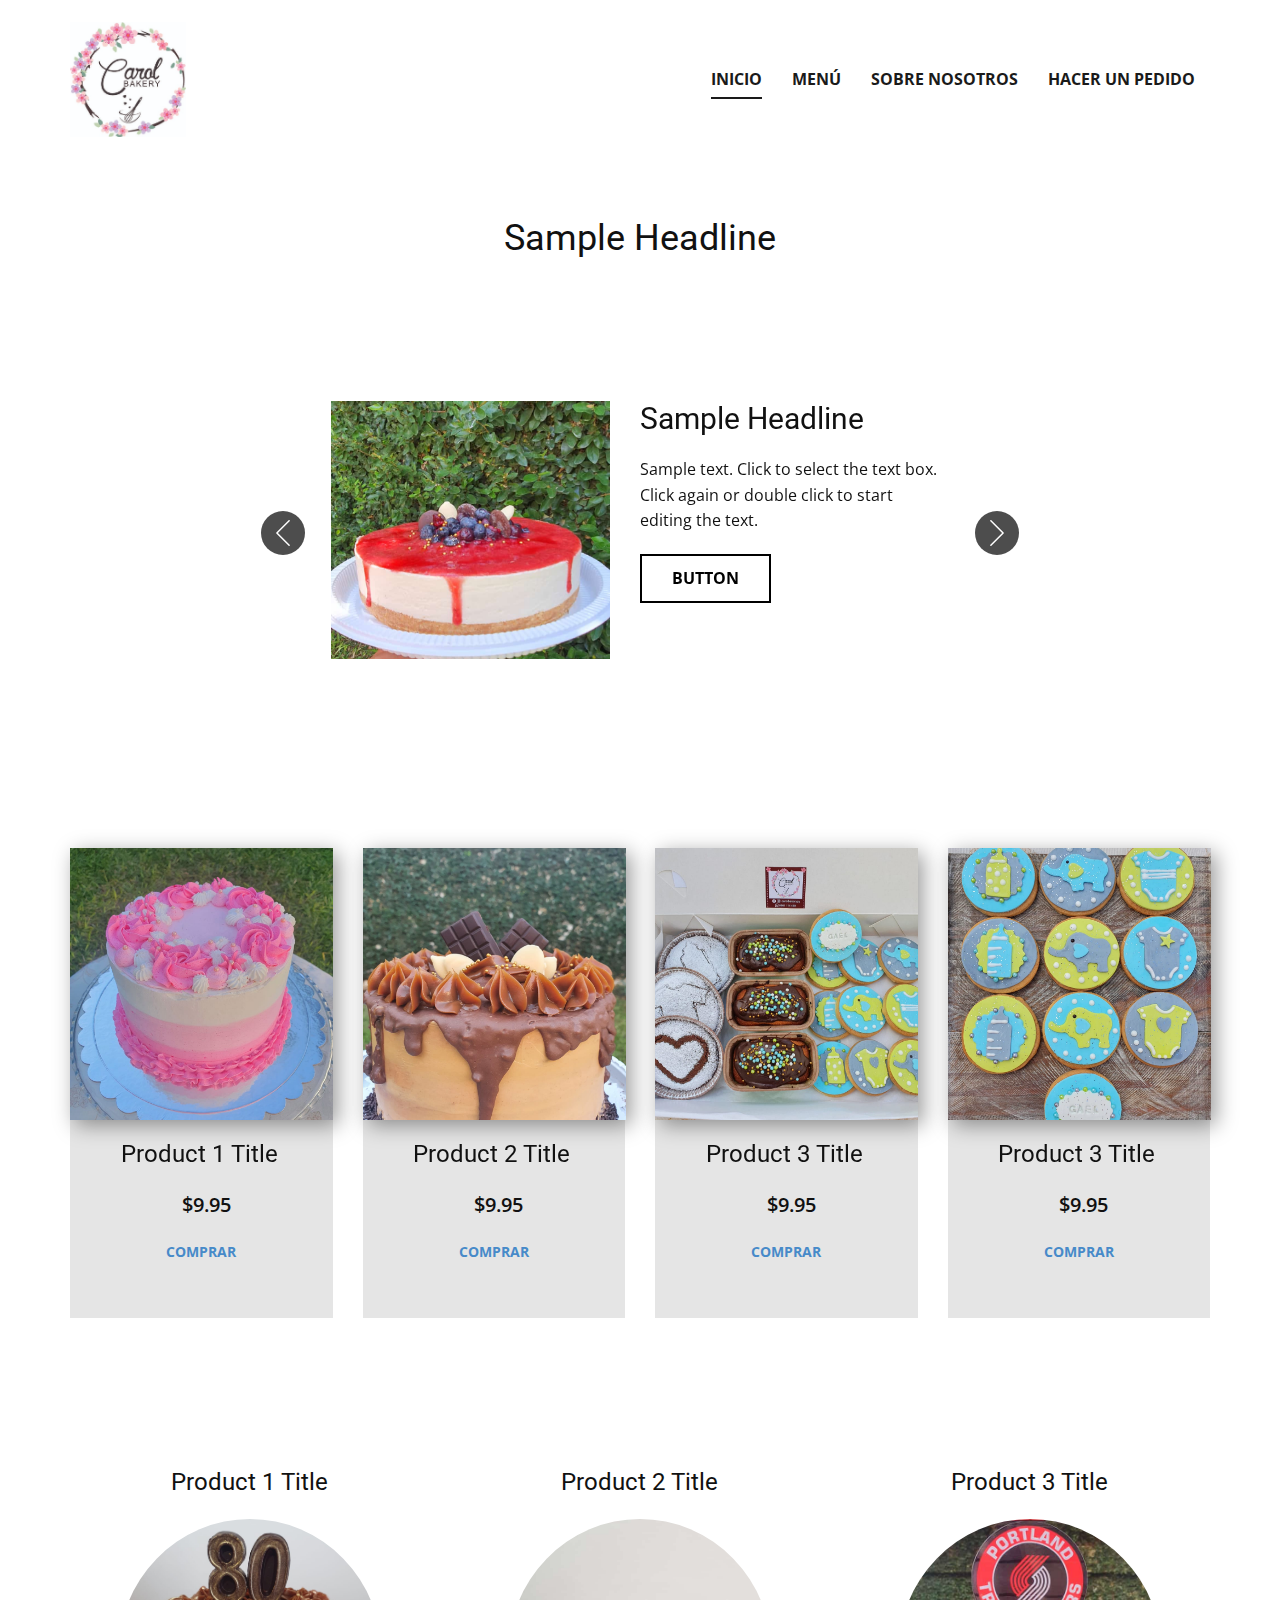
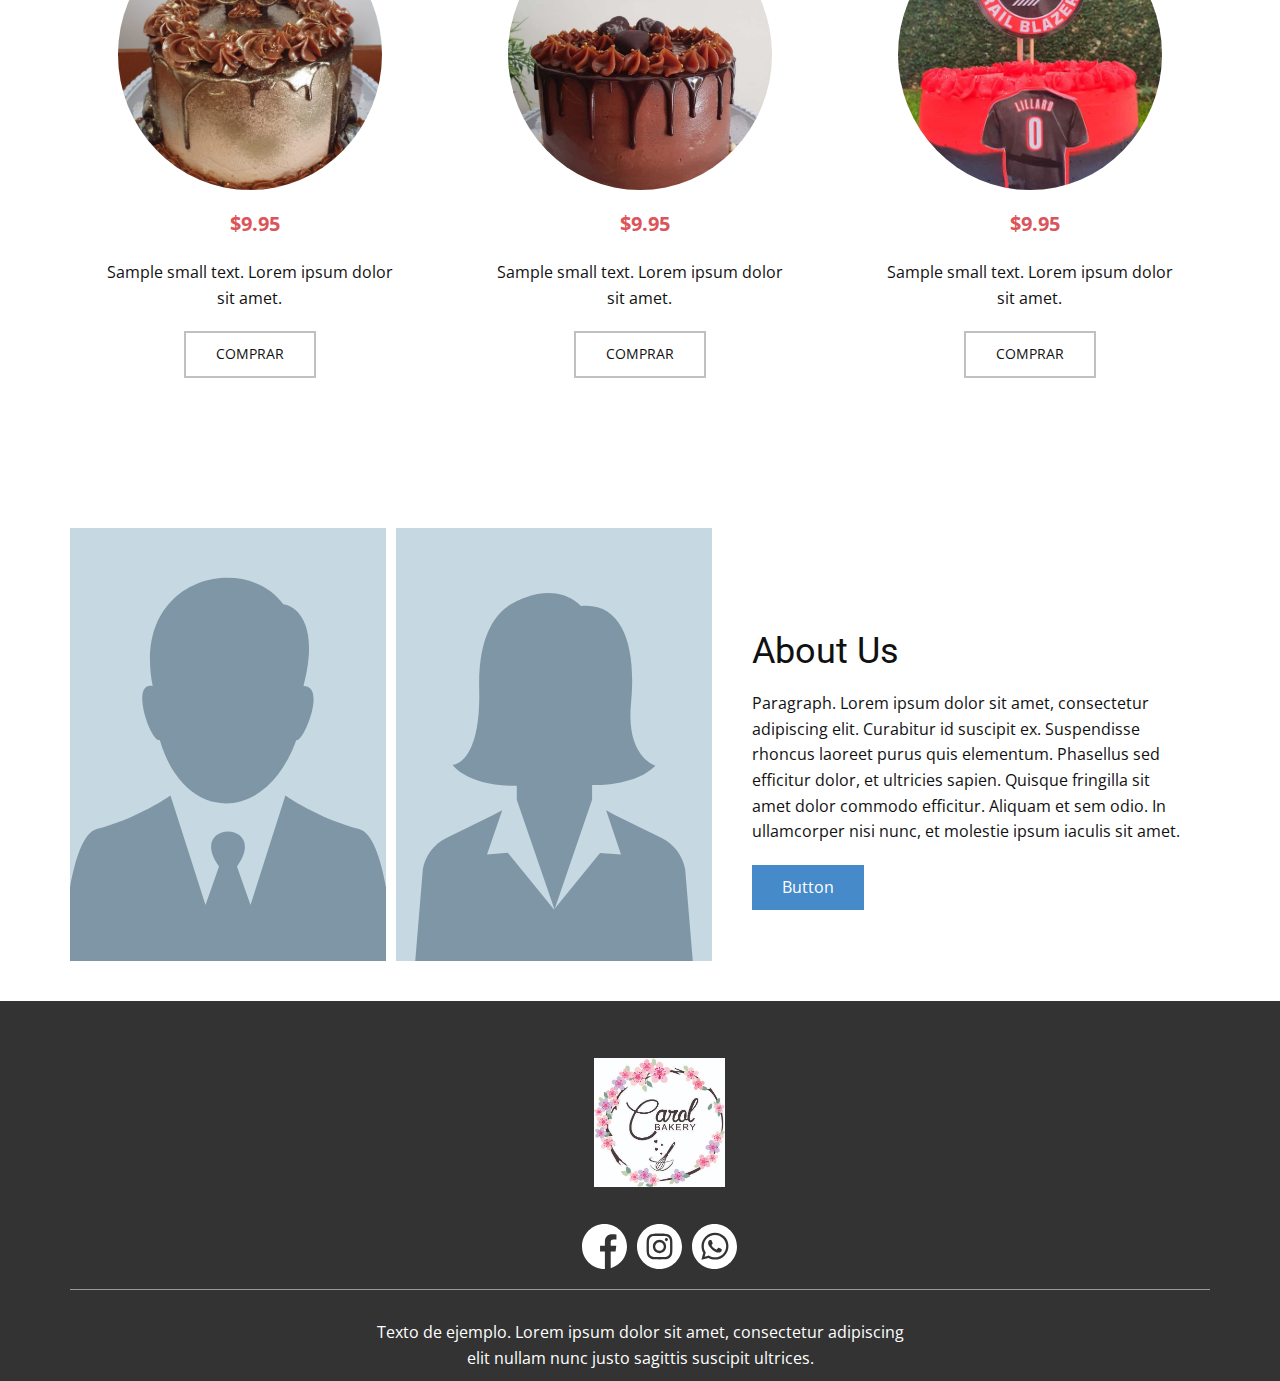
==== commit 01c84816: "full build" ====
--- a/index.html
+++ b/index.html
@@ -86,7 +86,7 @@
             </div>
             <div class="u-align-left u-carousel-item u-container-style u-slide">
               <div class="u-container-layout u-valign-middle-xl u-container-layout-2">
-                <img alt="" class="u-expanded-width-sm u-expanded-width-xs u-image u-image-default u-image-2" data-image-width="1280" data-image-height="960" src="images/WhatsAppImage2021-06-10at11.13.07PM.jpeg">
+                <img alt="" class="u-expanded-width-sm u-expanded-width-xs u-image u-image-default u-image-2" data-image-width="960" data-image-height="1280" src="images/WhatsAppImage2021-06-10at11.12.27PM1.jpeg">
                 <h3 class="u-text u-text-4">Sample Headline</h3>
                 <p class="u-text u-text-5">Sample text. Click to select the text box. Click again or double click to start editing the text.</p>
                 <a href="https://wa.me/595981114459" class="u-border-2 u-border-black u-btn u-button-style u-hover-black u-none u-text-black u-text-hover-white u-btn-2">Button</a>
@@ -125,8 +125,8 @@
                     <div class="u-hide-price u-old-price"><!--product_old_price_content-->$12<!--/product_old_price_content--></div><!--/product_old_price--><!--product_regular_price-->
                     <div class="u-price" style="font-size: 1.25rem; font-weight: 600;"><!--product_regular_price_content-->$9.95<!--/product_regular_price_content--></div><!--/product_regular_price-->
                   </div>
-                </div><!--/product_price--><!--product_button--><!--options_json--><!--{"clickType":"add-to-cart","content":""}--><!--/options_json-->
-                <a href="" class="u-border-active-none u-border-hover-none u-btn u-btn-rectangle u-button-style u-none u-product-control u-text-palette-1-base u-btn-1"><!--product_button_content-->Add to Cart<!--/product_button_content--></a><!--/product_button-->
+                </div><!--/product_price--><!--product_button--><!--options_json--><!--{"clickType":"add-to-cart","content":"COMPRAR"}--><!--/options_json-->
+                <a href="" class="u-border-active-none u-border-hover-none u-btn u-btn-rectangle u-button-style u-none u-product-control u-text-palette-1-base u-btn-1"><!--product_button_content-->COMPRAR<!--/product_button_content--></a><!--/product_button-->
               </div>
             </div><!--/product_item--><!--product_item-->
             <div class="u-align-center u-container-style u-grey-10 u-products-item u-repeater-item u-shape-rectangle u-repeater-item-2">
@@ -140,8 +140,8 @@
                     <div class="u-hide-price u-old-price"><!--product_old_price_content-->$12<!--/product_old_price_content--></div><!--/product_old_price--><!--product_regular_price-->
                     <div class="u-price" style="font-size: 1.25rem; font-weight: 600;"><!--product_regular_price_content-->$9.95<!--/product_regular_price_content--></div><!--/product_regular_price-->
                   </div>
-                </div><!--/product_price--><!--product_button--><!--options_json--><!--{"clickType":"add-to-cart","content":""}--><!--/options_json-->
-                <a href="" class="u-border-active-none u-border-hover-none u-btn u-btn-rectangle u-button-style u-none u-product-control u-text-palette-1-base u-btn-2"><!--product_button_content-->Add to Cart<!--/product_button_content--></a><!--/product_button-->
+                </div><!--/product_price--><!--product_button--><!--options_json--><!--{"clickType":"add-to-cart","content":"COMPRAR"}--><!--/options_json-->
+                <a href="" class="u-border-active-none u-border-hover-none u-btn u-btn-rectangle u-button-style u-none u-product-control u-text-palette-1-base u-btn-2"><!--product_button_content-->COMPRAR<!--/product_button_content--></a><!--/product_button-->
               </div>
             </div><!--/product_item--><!--product_item-->
             <div class="u-align-center u-container-style u-grey-10 u-products-item u-repeater-item u-shape-rectangle u-repeater-item-3">
@@ -155,8 +155,8 @@
                     <div class="u-hide-price u-old-price"><!--product_old_price_content-->$12<!--/product_old_price_content--></div><!--/product_old_price--><!--product_regular_price-->
                     <div class="u-price" style="font-size: 1.25rem; font-weight: 600;"><!--product_regular_price_content-->$9.95<!--/product_regular_price_content--></div><!--/product_regular_price-->
                   </div>
-                </div><!--/product_price--><!--product_button--><!--options_json--><!--{"clickType":"add-to-cart","content":""}--><!--/options_json-->
-                <a href="" class="u-border-active-none u-border-hover-none u-btn u-btn-rectangle u-button-style u-none u-product-control u-text-palette-1-base u-btn-3"><!--product_button_content-->Add to Cart<!--/product_button_content--></a><!--/product_button-->
+                </div><!--/product_price--><!--product_button--><!--options_json--><!--{"clickType":"add-to-cart","content":"COMPRAR"}--><!--/options_json-->
+                <a href="" class="u-border-active-none u-border-hover-none u-btn u-btn-rectangle u-button-style u-none u-product-control u-text-palette-1-base u-btn-3"><!--product_button_content-->COMPRAR<!--/product_button_content--></a><!--/product_button-->
               </div>
             </div><!--/product_item--><!--product_item-->
             <div class="u-align-center u-container-style u-grey-10 u-products-item u-repeater-item u-shape-rectangle u-repeater-item-4">
@@ -170,8 +170,8 @@
                     <div class="u-hide-price u-old-price"><!--product_old_price_content-->$12<!--/product_old_price_content--></div><!--/product_old_price--><!--product_regular_price-->
                     <div class="u-price" style="font-size: 1.25rem; font-weight: 600;"><!--product_regular_price_content-->$9.95<!--/product_regular_price_content--></div><!--/product_regular_price-->
                   </div>
-                </div><!--/product_price--><!--product_button--><!--options_json--><!--{"clickType":"add-to-cart","content":""}--><!--/options_json-->
-                <a href="" class="u-border-active-none u-border-hover-none u-btn u-btn-rectangle u-button-style u-none u-product-control u-text-palette-1-base u-btn-4"><!--product_button_content-->Add to Cart<!--/product_button_content--></a><!--/product_button-->
+                </div><!--/product_price--><!--product_button--><!--options_json--><!--{"clickType":"add-to-cart","content":"COMPRAR"}--><!--/options_json-->
+                <a href="" class="u-border-active-none u-border-hover-none u-btn u-btn-rectangle u-button-style u-none u-product-control u-text-palette-1-base u-btn-4"><!--product_button_content-->COMPRAR<!--/product_button_content--></a><!--/product_button-->
               </div>
             </div><!--/product_item-->
           </div>
@@ -183,7 +183,7 @@
         <div class="u-expanded-width u-layout-grid u-products u-products-1">
           <div class="u-repeater u-repeater-1"><!--product_item-->
             <div class="u-align-center u-container-style u-products-item u-repeater-item u-white u-repeater-item-1">
-              <div class="u-container-layout u-similar-container u-valign-top u-container-layout-1"><!--product_title-->
+              <div class="u-container-layout u-similar-container u-valign-bottom u-container-layout-1"><!--product_title-->
                 <h4 class="u-align-center u-product-control u-text u-text-1">
                   <a class="u-product-title-link" href="#"><!--product_title_content-->Product 1 Title<!--/product_title_content--></a>
                 </h4><!--/product_title--><!--product_image-->
@@ -194,12 +194,12 @@
                     <div class="u-price u-text-palette-2-base" style="font-size: 1.25rem; font-weight: 700;"><!--product_regular_price_content-->$9.95<!--/product_regular_price_content--></div><!--/product_regular_price-->
                   </div>
                 </div><!--/product_price--><!--product_content-->
-                <div class="u-product-control u-product-desc u-text u-text-2"><!--product_content_content-->Sample small text. Lorem ipsum dolor sit amet.<!--/product_content_content--></div><!--/product_content--><!--product_button--><!--options_json--><!--{"clickType":"add-to-cart","content":""}--><!--/options_json-->
-                <a href="" class="u-border-2 u-border-grey-25 u-btn u-btn-rectangle u-button-style u-none u-product-control u-text-body-color u-btn-1"><!--product_button_content-->Add to Cart<!--/product_button_content--></a><!--/product_button-->
+                <div class="u-product-control u-product-desc u-text u-text-2"><!--product_content_content-->Sample small text. Lorem ipsum dolor sit amet.<!--/product_content_content--></div><!--/product_content--><!--product_button--><!--options_json--><!--{"clickType":"add-to-cart","content":"comprar"}--><!--/options_json-->
+                <a href="" class="u-border-2 u-border-grey-25 u-btn u-btn-rectangle u-button-style u-none u-product-control u-text-body-color u-btn-1"><!--product_button_content-->comprar<!--/product_button_content--></a><!--/product_button-->
               </div>
             </div><!--/product_item--><!--product_item-->
             <div class="u-align-center u-container-style u-products-item u-repeater-item u-white u-repeater-item-2">
-              <div class="u-container-layout u-similar-container u-valign-top u-container-layout-2"><!--product_title-->
+              <div class="u-container-layout u-similar-container u-valign-bottom u-container-layout-2"><!--product_title-->
                 <h4 class="u-align-center u-product-control u-text u-text-3">
                   <a class="u-product-title-link" href="#"><!--product_title_content-->Product 2 Title<!--/product_title_content--></a>
                 </h4><!--/product_title--><!--product_image-->
@@ -210,12 +210,12 @@
                     <div class="u-price u-text-palette-2-base" style="font-size: 1.25rem; font-weight: 700;"><!--product_regular_price_content-->$9.95<!--/product_regular_price_content--></div><!--/product_regular_price-->
                   </div>
                 </div><!--/product_price--><!--product_content-->
-                <div class="u-product-control u-product-desc u-text u-text-4"><!--product_content_content-->Sample small text. Lorem ipsum dolor sit amet.<!--/product_content_content--></div><!--/product_content--><!--product_button--><!--options_json--><!--{"clickType":"add-to-cart","content":""}--><!--/options_json-->
-                <a href="" class="u-border-2 u-border-grey-25 u-btn u-btn-rectangle u-button-style u-none u-product-control u-text-body-color u-btn-2"><!--product_button_content-->Add to Cart<!--/product_button_content--></a><!--/product_button-->
+                <div class="u-product-control u-product-desc u-text u-text-4"><!--product_content_content-->Sample small text. Lorem ipsum dolor sit amet.<!--/product_content_content--></div><!--/product_content--><!--product_button--><!--options_json--><!--{"clickType":"add-to-cart","content":"Comprar"}--><!--/options_json-->
+                <a href="" class="u-border-2 u-border-grey-25 u-btn u-btn-rectangle u-button-style u-none u-product-control u-text-body-color u-btn-2"><!--product_button_content-->Comprar<!--/product_button_content--></a><!--/product_button-->
               </div>
             </div><!--/product_item--><!--product_item-->
             <div class="u-align-center u-container-style u-products-item u-repeater-item u-white u-repeater-item-3">
-              <div class="u-container-layout u-similar-container u-valign-top u-container-layout-3"><!--product_title-->
+              <div class="u-container-layout u-similar-container u-valign-bottom u-container-layout-3"><!--product_title-->
                 <h4 class="u-align-center u-product-control u-text u-text-5">
                   <a class="u-product-title-link" href="#"><!--product_title_content-->Product 3 Title<!--/product_title_content--></a>
                 </h4><!--/product_title--><!--product_image-->
@@ -226,8 +226,8 @@
                     <div class="u-price u-text-palette-2-base" style="font-size: 1.25rem; font-weight: 700;"><!--product_regular_price_content-->$9.95<!--/product_regular_price_content--></div><!--/product_regular_price-->
                   </div>
                 </div><!--/product_price--><!--product_content-->
-                <div class="u-product-control u-product-desc u-text u-text-6"><!--product_content_content-->Sample small text. Lorem ipsum dolor sit amet.<!--/product_content_content--></div><!--/product_content--><!--product_button--><!--options_json--><!--{"clickType":"add-to-cart","content":""}--><!--/options_json-->
-                <a href="" class="u-border-2 u-border-grey-25 u-btn u-btn-rectangle u-button-style u-none u-product-control u-text-body-color u-btn-3"><!--product_button_content-->Add to Cart<!--/product_button_content--></a><!--/product_button-->
+                <div class="u-product-control u-product-desc u-text u-text-6"><!--product_content_content-->Sample small text. Lorem ipsum dolor sit amet.<!--/product_content_content--></div><!--/product_content--><!--product_button--><!--options_json--><!--{"clickType":"add-to-cart","content":"comprar"}--><!--/options_json-->
+                <a href="" class="u-border-2 u-border-grey-25 u-btn u-btn-rectangle u-button-style u-none u-product-control u-text-body-color u-btn-3"><!--product_button_content-->comprar<!--/product_button_content--></a><!--/product_button-->
               </div>
             </div><!--/product_item-->
           </div>
--- a/Inicio.css
+++ b/Inicio.css
@@ -57,11 +57,11 @@
 }
 
 .u-section-1 .u-text-4 {
-  margin: 0 -80px 0 -70px;
+  margin: -258px 0 0 309px;
 }
 
 .u-section-1 .u-text-5 {
-  margin: 0 -80px 0 -70px;
+  margin: 20px 0 0 309px;
 }
 
 .u-section-1 .u-btn-2 {
@@ -113,13 +113,11 @@
 
   .u-section-1 .u-text-4 {
     width: auto;
-    margin-right: 0;
     margin-left: 299px;
   }
 
   .u-section-1 .u-text-5 {
     width: auto;
-    margin-right: 0;
     margin-left: 299px;
   }
 
@@ -230,7 +228,7 @@
   }
 
   .u-section-1 .u-btn-2 {
-    margin-left: 74px;
+    margin-left: 0;
   }
 }
 
